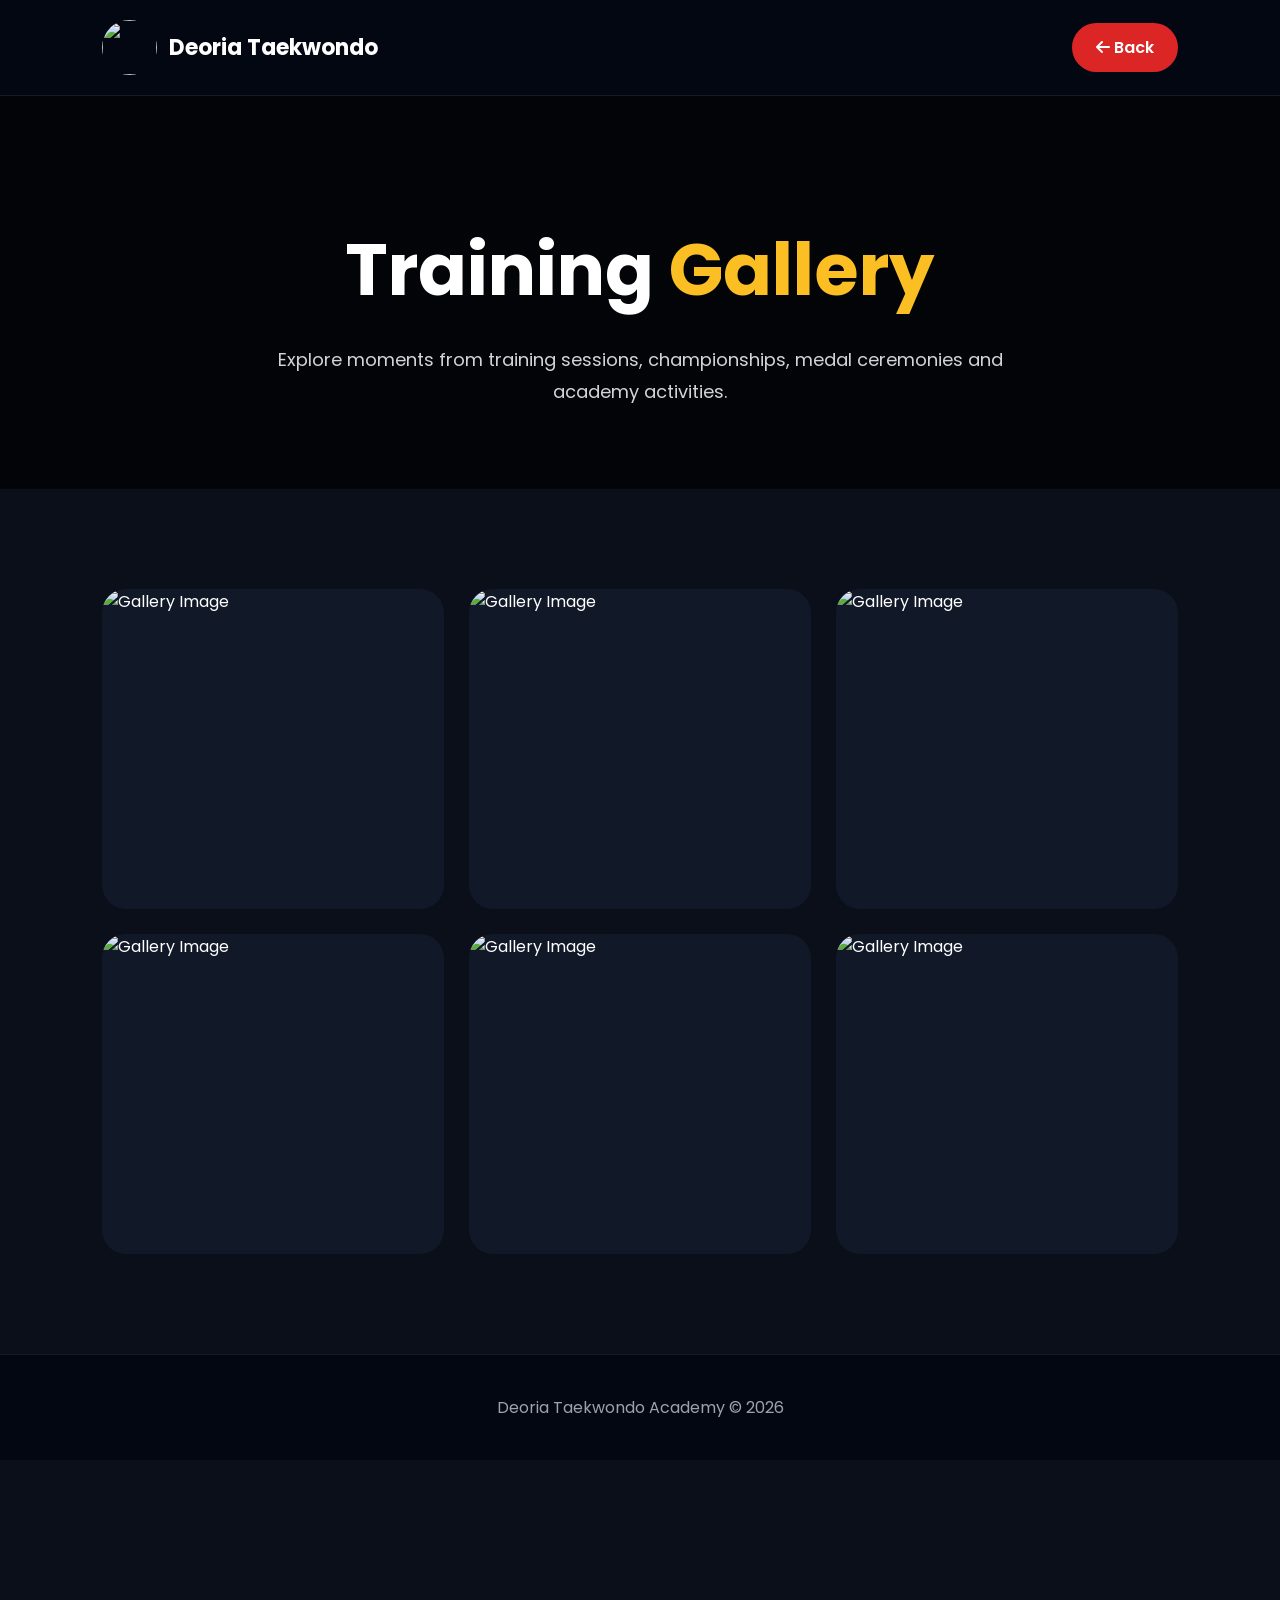
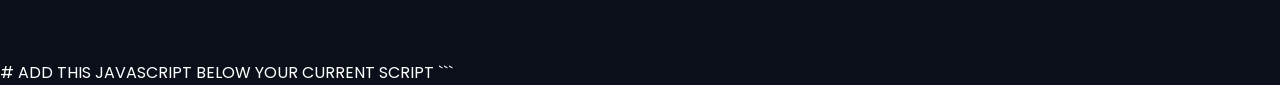
==== gallery.html @ 0854d188 "Initial secure version - removed exposed API key" ====
<!DOCTYPE html>
<html lang="en">
<head>
<meta charset="UTF-8">
<meta name="viewport" content="width=device-width, initial-scale=1.0">
<title>Gallery | Deoria Taekwondo Academy</title>

<link href="https://fonts.googleapis.com/css2?family=Poppins:wght@300;400;500;600;700;800&display=swap" rel="stylesheet">
<link rel="stylesheet" href="https://cdnjs.cloudflare.com/ajax/libs/font-awesome/6.5.1/css/all.min.css">

<style>

*{
    margin:0;
    padding:0;
    box-sizing:border-box;
}

body{
    font-family:'Poppins',sans-serif;
    background:#0b0f19;
    color:white;
    overflow-x:hidden;
}

:root{
    --primary:#111827;
    --secondary:#dc2626;
    --gold:#fbbf24;
    --dark:#030712;
}

/* =========================
   HEADER
========================= */

header{
    width:100%;
    background:#030712;
    padding:20px 8%;
    position:sticky;
    top:0;
    z-index:999;
    border-bottom:1px solid rgba(255,255,255,0.08);
}

.navbar{
    display:flex;
    justify-content:space-between;
    align-items:center;
}

.logo{
    display:flex;
    align-items:center;
    gap:12px;
}

.logo img{
    width:55px;
    height:55px;
    border-radius:50%;
    object-fit:cover;
}

.logo h2{
    font-size:22px;
}

.back-btn{
    text-decoration:none;
    color:white;
    background:var(--secondary);
    padding:12px 24px;
    border-radius:50px;
    transition:0.3s;
    font-weight:600;
}

.back-btn:hover{
    background:#ef4444;
    transform:translateY(-3px);
}

/* =========================
   HERO
========================= */

.gallery-hero{
    padding:120px 8% 80px;
    text-align:center;
    background:linear-gradient(rgba(0,0,0,0.7),rgba(0,0,0,0.7)),
    url('https://images.unsplash.com/photo-1517438322307-e67111335449?q=80&w=1600&auto=format&fit=crop');
    background-size:cover;
    background-position:center;
}

.gallery-hero h1{
    font-size:72px;
    margin-bottom:20px;
}

.gallery-hero span{
    color:var(--gold);
}

.gallery-hero p{
    max-width:800px;
    margin:auto;
    color:#d1d5db;
    line-height:1.8;
    font-size:18px;
}

/* =========================
   GALLERY GRID
========================= */

.gallery-section{
    padding:100px 8%;
}

.gallery-grid{
    display:grid;
    grid-template-columns:repeat(auto-fit,minmax(300px,1fr));
    gap:25px;
}

.gallery-card{
    position:relative;
    overflow:hidden;
    border-radius:24px;
    cursor:pointer;
    background:#111827;
}

.gallery-card img{
    width:100%;
    height:320px;
    object-fit:cover;
    transition:0.5s;
    display:block;
}

.gallery-card:hover img{
    transform:scale(1.08);
}

.gallery-overlay{
    position:absolute;
    inset:0;
    background:linear-gradient(to top, rgba(0,0,0,0.9), transparent);
    display:flex;
    align-items:flex-end;
    padding:25px;
    opacity:0;
    transition:0.4s;
}

.gallery-card:hover .gallery-overlay{
    opacity:1;
}

.gallery-overlay h3{
    font-size:22px;
}

/* =========================
   POPUP MODAL
========================= */

.popup{
    position:fixed;
    inset:0;
    background:rgba(0,0,0,0.9);
    display:none;
    justify-content:center;
    align-items:center;
    z-index:9999;
    padding:30px;
}

.popup img{
    max-width:90%;
    max-height:90vh;
    border-radius:20px;
}

.popup.active{
    display:flex;
}

.close-btn{
    position:absolute;
    top:30px;
    right:40px;
    font-size:40px;
    color:white;
    cursor:pointer;
}

/* =========================
   FOOTER
========================= */

footer{
    background:#030712;
    padding:40px 8%;
    text-align:center;
    border-top:1px solid rgba(255,255,255,0.08);
}

footer p{
    color:#9ca3af;
}

/* =========================
   MOBILE
========================= */

@media(max-width:768px){

    .gallery-hero h1{
        font-size:42px;
    }

    .gallery-hero p{
        font-size:16px;
    }

    .gallery-card img{
        height:260px;
    }

    .logo h2{
        font-size:18px;
    }

    .back-btn{
        padding:10px 18px;
        font-size:14px;
    }

}

</style>
</head>
<body>

<!-- =========================
     HEADER
========================= -->

<header>

<div class="navbar">

<div class="logo">
<img src="https://raw.githubusercontent.com/RohanTkd-ux/web-Photos/refs/heads/main/a56c0ac4-a6a0-4b51-a197-9ccc21ee9bd9.png">
<h2>Deoria Taekwondo</h2>
</div>

<a href="index.html" class="back-btn">
<i class="fas fa-arrow-left"></i> Back
</a>

</div>

</header>

<!-- =========================
     HERO
========================= -->

<section class="gallery-hero">

<h1>Training <span>Gallery</span></h1>

<p>
Explore moments from training sessions, championships,
medal ceremonies and academy activities.
</p>

</section>

<!-- =========================
     GALLERY
========================= -->

<section class="gallery-section">

<div class="gallery-grid">

<!-- IMAGE 1 -->
<div class="gallery-card">
<img src="https://res.cloudinary.com/demo/image/upload/sample.jpg" alt="Gallery Image">
<div class="gallery-overlay">
<h3>Championship Training</h3>
</div>
</div>

<!-- IMAGE 2 -->
<div class="gallery-card">
<img src="https://res.cloudinary.com/demo/image/upload/sample.jpg" alt="Gallery Image">
<div class="gallery-overlay">
<h3>Kyorugi Practice</h3>
</div>
</div>

<!-- IMAGE 3 -->
<div class="gallery-card">
<img src="https://res.cloudinary.com/demo/image/upload/sample.jpg" alt="Gallery Image">
<div class="gallery-overlay">
<h3>Academy Moments</h3>
</div>
</div>

<!-- IMAGE 4 -->
<div class="gallery-card">
<img src="https://res.cloudinary.com/demo/image/upload/sample.jpg" alt="Gallery Image">
<div class="gallery-overlay">
<h3>Medal Ceremony</h3>
</div>
</div>

<!-- IMAGE 5 -->
<div class="gallery-card">
<img src="https://res.cloudinary.com/demo/image/upload/sample.jpg" alt="Gallery Image">
<div class="gallery-overlay">
<h3>Fitness Session</h3>
</div>
</div>

<!-- IMAGE 6 -->
<div class="gallery-card">
<img src="https://res.cloudinary.com/demo/image/upload/sample.jpg" alt="Gallery Image">
<div class="gallery-overlay">
<h3>Taekwondo Camp</h3>
</div>
</div>

</div>

</section>

<!-- =========================
     POPUP
========================= -->

<div class="popup" id="popup">

<span class="close-btn" id="closeBtn">&times;</span>

<img src="" id="popupImg">

</div>

<!-- =========================
     FOOTER
========================= -->

<footer>
<p>
Deoria Taekwondo Academy © 2026
</p>
</footer>

<script>

const popup = document.getElementById('popup');
const popupImg = document.getElementById('popupImg');
const closeBtn = document.getElementById('closeBtn');

const galleryImages = document.querySelectorAll('.gallery-card img');

galleryImages.forEach((img)=>{

    img.addEventListener('click', ()=>{

        popup.classList.add('active');
        popupImg.src = img.src;

    });

});

closeBtn.addEventListener('click', ()=>{
    popup.classList.remove('active');
});

popup.addEventListener('click', (e)=>{

    if(e.target === popup){
        popup.classList.remove('active');
    }

});

</script>

</body>
</html>

<section class="gallery-section">

<div class="gallery-grid" id="galleryGrid"></div>

</section>


# ADD THIS JAVASCRIPT BELOW YOUR CURRENT SCRIPT
<script>

const cloudName = "YOUR_CLOUD_NAME";
const folderName = "Deoria-Taekwondo-Gallery";

const imageList = [
    "https://raw.githubusercontent.com/RohanTkd-ux/web-Photos/refs/heads/main/img1.jpeg",
    "https://raw.githubusercontent.com/RohanTkd-ux/web-Photos/refs/heads/main/img2.jpeg",
    "https://raw.githubusercontent.com/RohanTkd-ux/web-Photos/refs/heads/main/img3.jpeg",
    "https://raw.githubusercontent.com/RohanTkd-ux/web-Photos/refs/heads/main/img4.jpeg",
    "https://raw.githubusercontent.com/RohanTkd-ux/web-Photos/refs/heads/main/img5.jpeg",
    "https://raw.githubusercontent.com/RohanTkd-ux/web-Photos/refs/heads/main/img6.jpeg",
    "img7",
    "img8"
];

const galleryGrid = document.getElementById('galleryGrid');

imageList.forEach((imgName)=>{

    const imageUrl = `https://res.cloudinary.com/${cloudName}/image/upload/${folderName}/${imgName}.jpg`;

    const card = document.createElement('div');
    card.classList.add('gallery-card');

    card.innerHTML = `
        <img src="${imageUrl}" alt="Gallery Image">
        <div class="gallery-overlay">
            <h3>Deoria Taekwondo</h3>
        </div>
    `;

    galleryGrid.appendChild(card);

});

const popup = document.getElementById('popup');
const popupImg = document.getElementById('popupImg');
const closeBtn = document.getElementById('closeBtn');

setTimeout(()=>{

    const galleryImages = document.querySelectorAll('.gallery-card img');

    galleryImages.forEach((img)=>{

        img.addEventListener('click', ()=>{

            popup.classList.add('active');
            popupImg.src = img.src;

        });

    });

},500);

closeBtn.addEventListener('click', ()=>{
    popup.classList.remove('active');
});

popup.addEventListener('click', (e)=>{

    if(e.target === popup){
        popup.classList.remove('active');
    }

});

</script>
```
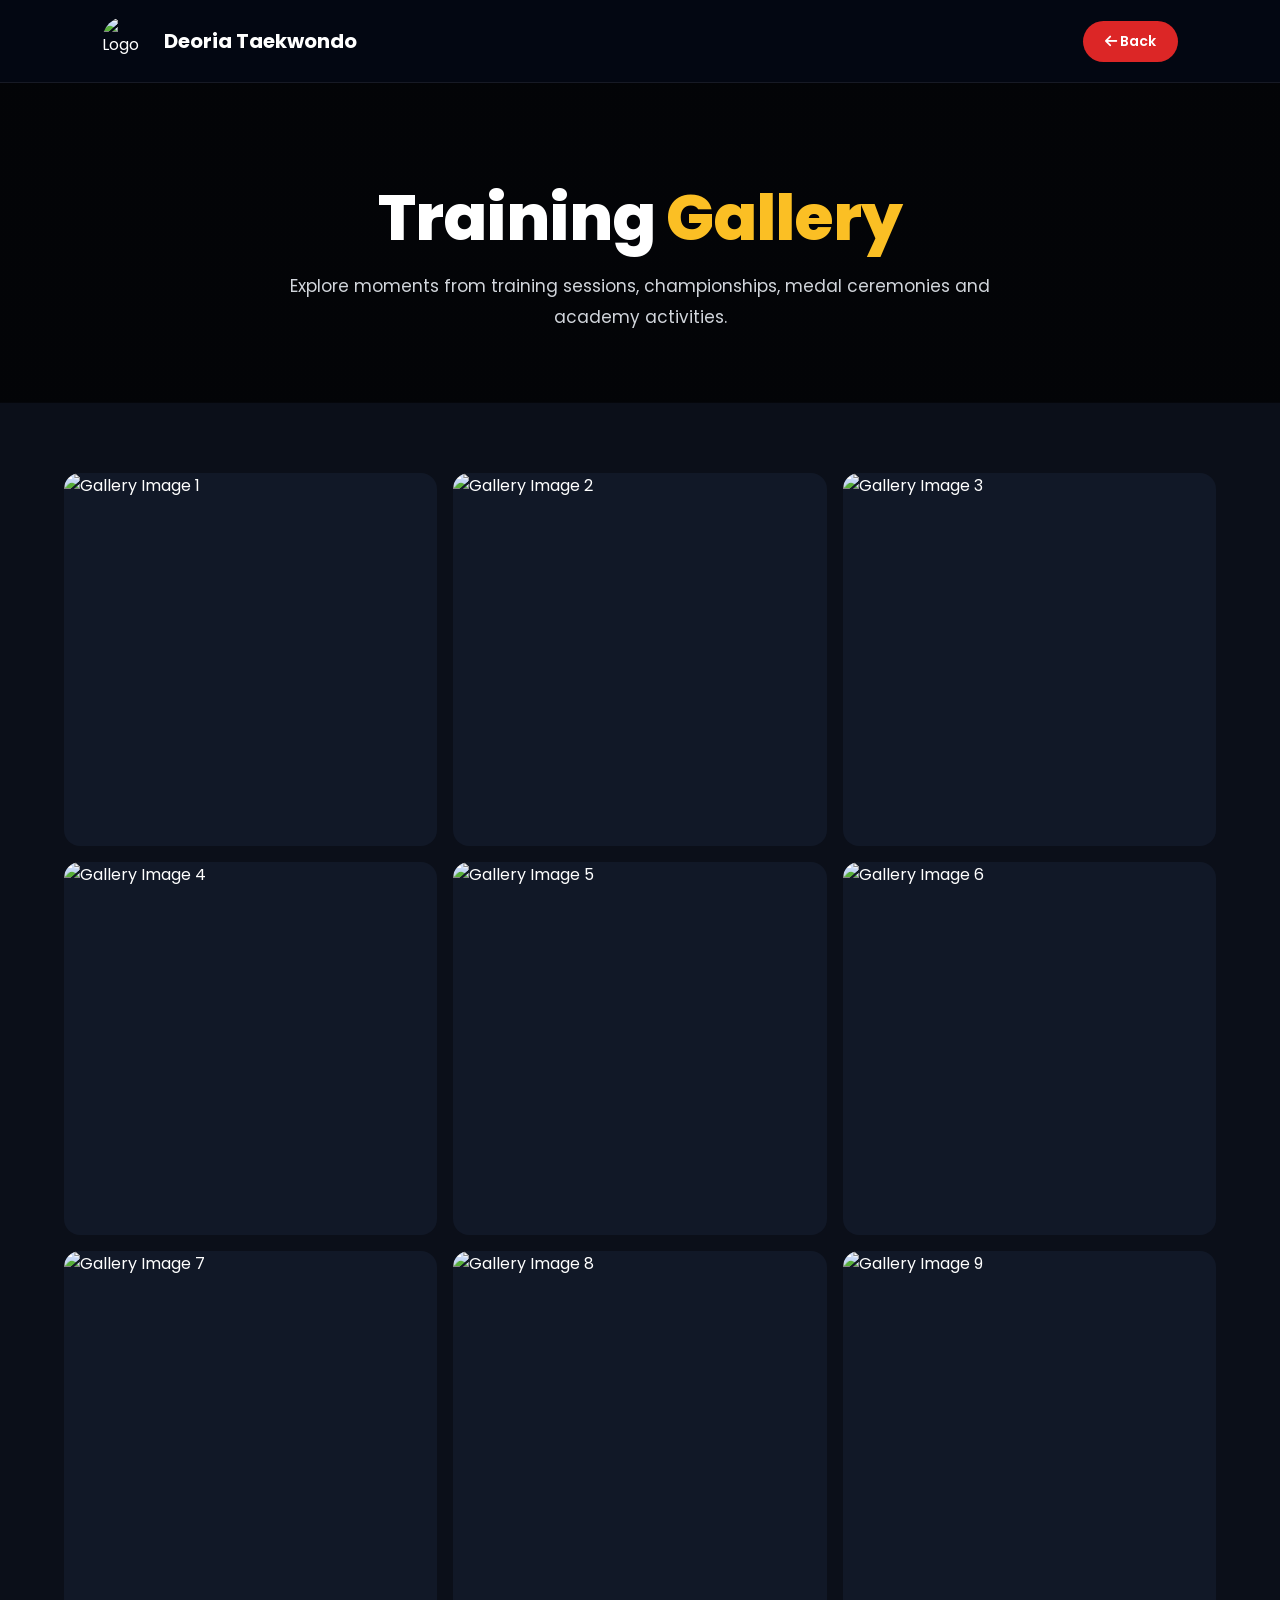
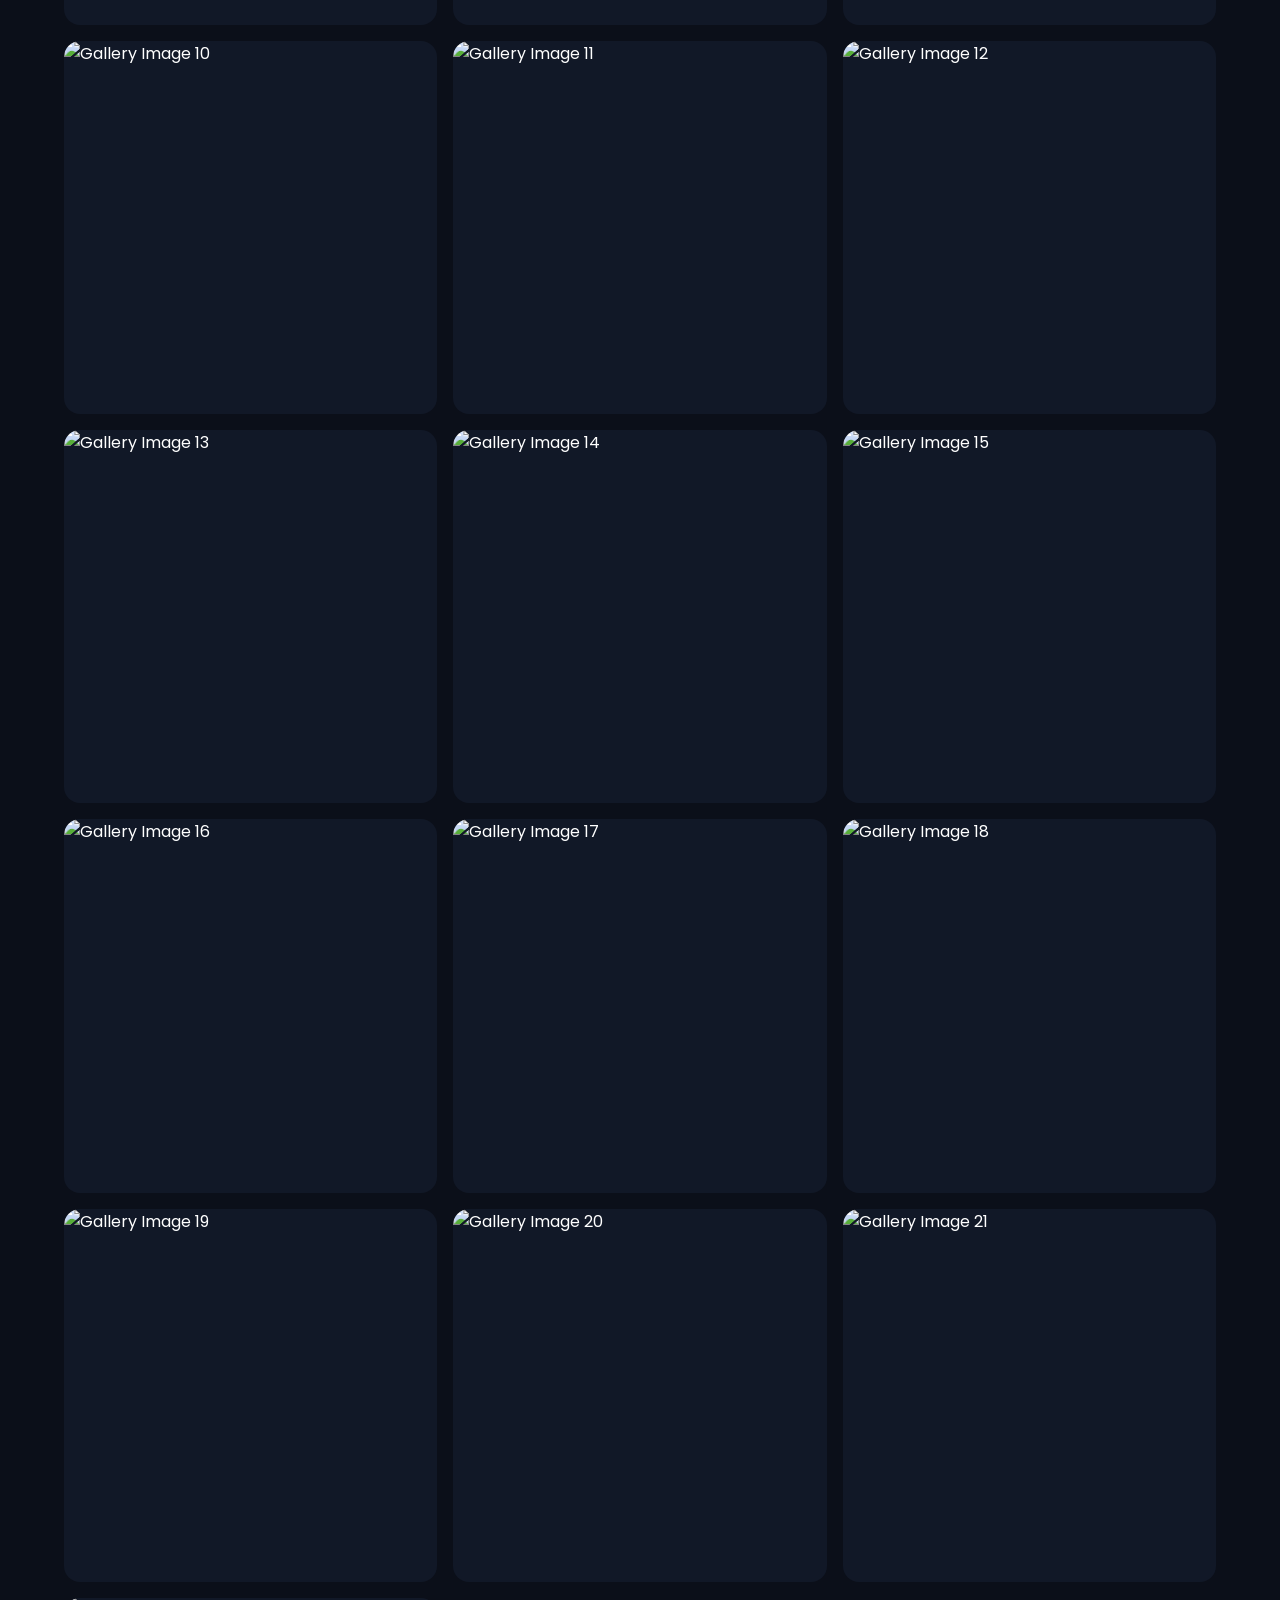
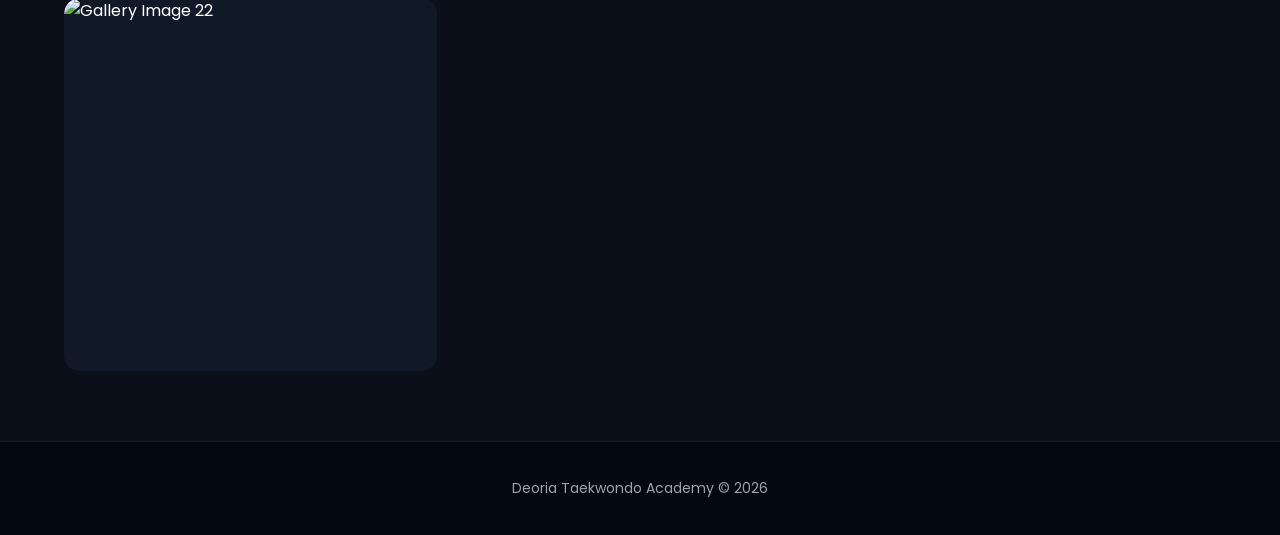
==== commit 782173d4: "Gallery correction" ====
--- a/gallery.html
+++ b/gallery.html
@@ -1,9 +1,3 @@
-
-
-
-
-
-
 <!DOCTYPE html>
 <html lang="en">
 <head>
@@ -16,235 +10,379 @@
 
 <style>
 
-*{
-    margin:0;
-    padding:0;
-    box-sizing:border-box;
-}
-
-body{
-    font-family:'Poppins',sans-serif;
-    background:#0b0f19;
-    color:white;
-    overflow-x:hidden;
-}
-
-:root{
-    --primary:#111827;
-    --secondary:#dc2626;
-    --gold:#fbbf24;
-    --dark:#030712;
-}
-
-/* =========================
+* {
+    margin: 0;
+    padding: 0;
+    box-sizing: border-box;
+}
+
+body {
+    font-family: 'Poppins', sans-serif;
+    background: #0b0f19;
+    color: white;
+    overflow-x: hidden;
+}
+
+:root {
+    --primary: #111827;
+    --secondary: #dc2626;
+    --gold: #fbbf24;
+    --dark: #030712;
+}
+
+/* =====================
    HEADER
-========================= */
-
-header{
-    width:100%;
-    background:#030712;
-    padding:20px 8%;
-    position:sticky;
-    top:0;
-    z-index:999;
-    border-bottom:1px solid rgba(255,255,255,0.08);
-}
-
-.navbar{
-    display:flex;
-    justify-content:space-between;
-    align-items:center;
-}
-
-.logo{
-    display:flex;
-    align-items:center;
-    gap:12px;
-}
-
-.logo img{
-    width:55px;
-    height:55px;
-    border-radius:50%;
-    object-fit:cover;
-}
-
-.logo h2{
-    font-size:22px;
-}
-
-.back-btn{
-    text-decoration:none;
-    color:white;
-    background:var(--secondary);
-    padding:12px 24px;
-    border-radius:50px;
-    transition:0.3s;
-    font-weight:600;
-}
-
-.back-btn:hover{
-    background:#ef4444;
-    transform:translateY(-3px);
-}
-
-/* =========================
+===================== */
+
+header {
+    width: 100%;
+    background: #030712;
+    padding: 16px 8%;
+    position: sticky;
+    top: 0;
+    z-index: 999;
+    border-bottom: 1px solid rgba(255,255,255,0.08);
+}
+
+.navbar {
+    display: flex;
+    justify-content: space-between;
+    align-items: center;
+}
+
+.logo {
+    display: flex;
+    align-items: center;
+    gap: 12px;
+}
+
+.logo img {
+    width: 50px;
+    height: 50px;
+    border-radius: 50%;
+    object-fit: cover;
+}
+
+.logo h2 {
+    font-size: 20px;
+    font-weight: 700;
+}
+
+.back-btn {
+    text-decoration: none;
+    color: white;
+    background: var(--secondary);
+    padding: 10px 22px;
+    border-radius: 50px;
+    transition: 0.3s;
+    font-weight: 600;
+    font-size: 14px;
+}
+
+.back-btn:hover {
+    background: #ef4444;
+    transform: translateY(-2px);
+}
+
+/* =====================
    HERO
-========================= */
-
-.gallery-hero{
-    padding:120px 8% 80px;
-    text-align:center;
-    background:linear-gradient(rgba(0,0,0,0.7),rgba(0,0,0,0.7)),
-    url('https://images.unsplash.com/photo-1517438322307-e67111335449?q=80&w=1600&auto=format&fit=crop');
-    background-size:cover;
-    background-position:center;
-}
-
-.gallery-hero h1{
-    font-size:72px;
-    margin-bottom:20px;
-}
-
-.gallery-hero span{
-    color:var(--gold);
-}
-
-.gallery-hero p{
-    max-width:800px;
-    margin:auto;
-    color:#d1d5db;
-    line-height:1.8;
-    font-size:18px;
-}
-
-/* =========================
+===================== */
+
+.gallery-hero {
+    padding: 100px 8% 70px;
+    text-align: center;
+    background: linear-gradient(rgba(0,0,0,0.72), rgba(0,0,0,0.72)),
+        url('https://images.unsplash.com/photo-1517438322307-e67111335449?q=80&w=1600&auto=format&fit=crop');
+    background-size: cover;
+    background-position: center;
+}
+
+.gallery-hero h1 {
+    font-size: 64px;
+    font-weight: 800;
+    line-height: 1.1;
+    margin-bottom: 18px;
+    letter-spacing: -1px;
+}
+
+.gallery-hero span {
+    color: var(--gold);
+}
+
+.gallery-hero p {
+    max-width: 700px;
+    margin: 0 auto;
+    color: #d1d5db;
+    line-height: 1.8;
+    font-size: 17px;
+}
+
+/* =====================
    GALLERY GRID
-========================= */
-
-.gallery-section{
-    padding:100px 8%;
-}
-
-.gallery-grid{
-    display:grid;
-    grid-template-columns:repeat(auto-fit,minmax(300px,1fr));
-    gap:25px;
-}
-
-.gallery-card{
-    position:relative;
-    overflow:hidden;
-    border-radius:24px;
-    cursor:pointer;
-    background:#111827;
-}
-
-.gallery-card img{
-    width:100%;
-    height:320px;
-    object-fit:cover;
-    transition:0.5s;
-    display:block;
-}
-
-.gallery-card:hover img{
-    transform:scale(1.08);
-}
-
-.gallery-overlay{
-    position:absolute;
-    inset:0;
-    background:linear-gradient(to top, rgba(0,0,0,0.9), transparent);
-    display:flex;
-    align-items:flex-end;
-    padding:25px;
-    opacity:0;
-    transition:0.4s;
-}
-
-.gallery-card:hover .gallery-overlay{
-    opacity:1;
-}
-
-.gallery-overlay h3{
-    font-size:22px;
-}
-
-/* =========================
-   POPUP MODAL
-========================= */
-
-.popup{
-    position:fixed;
-    inset:0;
-    background:rgba(0,0,0,0.9);
-    display:none;
-    justify-content:center;
-    align-items:center;
-    z-index:9999;
-    padding:30px;
-}
-
-.popup img{
-    max-width:90%;
-    max-height:90vh;
-    border-radius:20px;
-}
-
-.popup.active{
-    display:flex;
-}
-
-.close-btn{
-    position:absolute;
-    top:30px;
-    right:40px;
-    font-size:40px;
-    color:white;
-    cursor:pointer;
-}
-
-/* =========================
+===================== */
+
+.gallery-section {
+    padding: 70px 5%;
+}
+
+.gallery-grid {
+    display: grid;
+    grid-template-columns: repeat(3, 1fr);
+    gap: 16px;
+}
+
+.gallery-card {
+    position: relative;
+    overflow: hidden;
+    border-radius: 16px;
+    cursor: pointer;
+    background: #111827;
+    aspect-ratio: 1 / 1;
+}
+
+.gallery-card img {
+    width: 100%;
+    height: 100%;
+    object-fit: cover;
+    display: block;
+    transition: transform 0.45s ease;
+}
+
+.gallery-card:hover img {
+    transform: scale(1.07);
+}
+
+.gallery-overlay {
+    position: absolute;
+    inset: 0;
+    background: linear-gradient(to top, rgba(0,0,0,0.85) 0%, transparent 55%);
+    display: flex;
+    align-items: flex-end;
+    padding: 18px;
+    opacity: 0;
+    transition: opacity 0.35s ease;
+}
+
+.gallery-card:hover .gallery-overlay {
+    opacity: 1;
+}
+
+.gallery-overlay h3 {
+    font-size: 15px;
+    font-weight: 600;
+    color: #fff;
+}
+
+/* =====================
+   LIGHTBOX (POPUP)
+===================== */
+
+.popup {
+    position: fixed;
+    inset: 0;
+    background: rgba(0, 0, 0, 0.96);
+    display: none;
+    justify-content: center;
+    align-items: center;
+    z-index: 9999;
+    padding: 16px;
+    /* Prevent body scroll when open */
+    touch-action: none;
+}
+
+.popup.active {
+    display: flex;
+}
+
+.popup-inner {
+    position: relative;
+    max-width: 100%;
+    max-height: 100%;
+    display: flex;
+    justify-content: center;
+    align-items: center;
+}
+
+.popup img {
+    max-width: 100%;
+    max-height: 90vh;
+    width: auto;
+    height: auto;
+    border-radius: 14px;
+    object-fit: contain;
+    display: block;
+    /* Prevent long-press save on mobile */
+    -webkit-user-select: none;
+    user-select: none;
+    pointer-events: none;
+}
+
+.close-btn {
+    position: fixed;
+    top: 18px;
+    right: 22px;
+    font-size: 38px;
+    color: rgba(255,255,255,0.85);
+    cursor: pointer;
+    z-index: 10000;
+    line-height: 1;
+    transition: color 0.2s;
+    /* Larger tap target on mobile */
+    padding: 8px;
+}
+
+.close-btn:hover {
+    color: #fff;
+}
+
+/* Prev / Next arrows */
+.nav-btn {
+    position: fixed;
+    top: 50%;
+    transform: translateY(-50%);
+    background: rgba(255,255,255,0.12);
+    border: none;
+    color: white;
+    font-size: 24px;
+    width: 48px;
+    height: 48px;
+    border-radius: 50%;
+    cursor: pointer;
+    display: flex;
+    align-items: center;
+    justify-content: center;
+    transition: background 0.2s;
+    z-index: 10000;
+    /* Larger tap zone */
+    touch-action: manipulation;
+}
+
+.nav-btn:hover {
+    background: rgba(255,255,255,0.25);
+}
+
+.nav-btn.prev { left: 14px; }
+.nav-btn.next { right: 14px; }
+
+/* Image counter */
+.img-counter {
+    position: fixed;
+    bottom: 20px;
+    left: 50%;
+    transform: translateX(-50%);
+    background: rgba(0,0,0,0.6);
+    color: #d1d5db;
+    font-size: 13px;
+    padding: 6px 16px;
+    border-radius: 50px;
+    z-index: 10000;
+    font-family: 'Poppins', sans-serif;
+}
+
+/* =====================
    FOOTER
-========================= */
-
-footer{
-    background:#030712;
-    padding:40px 8%;
-    text-align:center;
-    border-top:1px solid rgba(255,255,255,0.08);
-}
-
-footer p{
-    color:#9ca3af;
-}
-
-/* =========================
-   MOBILE
-========================= */
-
-@media(max-width:768px){
-
-    .gallery-hero h1{
-        font-size:42px;
-    }
-
-    .gallery-hero p{
-        font-size:16px;
-    }
-
-    .gallery-card img{
-        height:260px;
-    }
-
-    .logo h2{
-        font-size:18px;
-    }
-
-    .back-btn{
-        padding:10px 18px;
-        font-size:14px;
+===================== */
+
+footer {
+    background: #030712;
+    padding: 36px 8%;
+    text-align: center;
+    border-top: 1px solid rgba(255,255,255,0.08);
+}
+
+footer p {
+    color: #9ca3af;
+    font-size: 14px;
+}
+
+/* =====================
+   RESPONSIVE — TABLET
+===================== */
+
+@media (max-width: 900px) {
+    .gallery-grid {
+        grid-template-columns: repeat(2, 1fr);
+        gap: 12px;
+    }
+
+    .gallery-hero h1 {
+        font-size: 46px;
+    }
+}
+
+/* =====================
+   RESPONSIVE — MOBILE
+===================== */
+
+@media (max-width: 600px) {
+
+    header {
+        padding: 14px 5%;
+    }
+
+    .logo img {
+        width: 42px;
+        height: 42px;
+    }
+
+    .logo h2 {
+        font-size: 16px;
+    }
+
+    .back-btn {
+        padding: 9px 16px;
+        font-size: 13px;
+    }
+
+    .gallery-hero {
+        padding: 70px 5% 50px;
+    }
+
+    .gallery-hero h1 {
+        font-size: 34px;
+        letter-spacing: -0.5px;
+    }
+
+    .gallery-hero p {
+        font-size: 14px;
+    }
+
+    .gallery-section {
+        padding: 40px 4%;
+    }
+
+    .gallery-grid {
+        grid-template-columns: repeat(2, 1fr);
+        gap: 10px;
+    }
+
+    .gallery-card {
+        border-radius: 12px;
+    }
+
+    /* Always show overlay label on mobile */
+    .gallery-overlay {
+        opacity: 1;
+        background: linear-gradient(to top, rgba(0,0,0,0.6) 0%, transparent 50%);
+    }
+
+    .gallery-overlay h3 {
+        font-size: 12px;
+    }
+
+    .nav-btn {
+        width: 40px;
+        height: 40px;
+        font-size: 18px;
+    }
+
+    .nav-btn.prev { left: 8px; }
+    .nav-btn.next { right: 8px; }
+
+    .close-btn {
+        top: 12px;
+        right: 14px;
+        font-size: 32px;
     }
 
 }
@@ -253,237 +391,175 @@
 </head>
 <body>
 
-<!-- =========================
-     HEADER
-========================= -->
-
+<!-- HEADER -->
 <header>
-
-<div class="navbar">
-
-<div class="logo">
-<img src="https://raw.githubusercontent.com/RohanTkd-ux/web-Photos/refs/heads/main/a56c0ac4-a6a0-4b51-a197-9ccc21ee9bd9.png">
-<h2>Deoria Taekwondo</h2>
+    <div class="navbar">
+        <div class="logo">
+            <img src="https://raw.githubusercontent.com/RohanTkd-ux/web-Photos/refs/heads/main/a56c0ac4-a6a0-4b51-a197-9ccc21ee9bd9.png" alt="Logo">
+            <h2>Deoria Taekwondo</h2>
+        </div>
+        <a href="index.html" class="back-btn">
+            <i class="fas fa-arrow-left"></i> Back
+        </a>
+    </div>
+</header>
+
+<!-- HERO -->
+<section class="gallery-hero">
+    <h1>Training <span>Gallery</span></h1>
+    <p>Explore moments from training sessions, championships, medal ceremonies and academy activities.</p>
+</section>
+
+<!-- GALLERY -->
+<section class="gallery-section">
+    <div class="gallery-grid" id="galleryGrid"></div>
+</section>
+
+<!-- LIGHTBOX -->
+<div class="popup" id="popup">
+    <span class="close-btn" id="closeBtn">&times;</span>
+    <button class="nav-btn prev" id="prevBtn"><i class="fas fa-chevron-left"></i></button>
+    <div class="popup-inner">
+        <img src="" id="popupImg" alt="Gallery Image">
+    </div>
+    <button class="nav-btn next" id="nextBtn"><i class="fas fa-chevron-right"></i></button>
+    <div class="img-counter" id="imgCounter">1 / 22</div>
 </div>
 
-<a href="index.html" class="back-btn">
-<i class="fas fa-arrow-left"></i> Back
-</a>
-
-</div>
-
-</header>
-
-<!-- =========================
-     HERO
-========================= -->
-
-<section class="gallery-hero">
-
-<h1>Training <span>Gallery</span></h1>
-
-<p>
-Explore moments from training sessions, championships,
-medal ceremonies and academy activities.
-</p>
-
-</section>
-
-<!-- =========================
-     GALLERY
-========================= -->
-
-<section class="gallery-section">
-
-<div class="gallery-grid">
-
-<!-- IMAGE 1 -->
-<div class="gallery-card">
-<img src="https://res.cloudinary.com/demo/image/upload/sample.jpg" alt="Gallery Image">
-<div class="gallery-overlay">
-<h3>Championship Training</h3>
-</div>
-</div>
-
-<!-- IMAGE 2 -->
-<div class="gallery-card">
-<img src="https://res.cloudinary.com/demo/image/upload/sample.jpg" alt="Gallery Image">
-<div class="gallery-overlay">
-<h3>Kyorugi Practice</h3>
-</div>
-</div>
-
-<!-- IMAGE 3 -->
-<div class="gallery-card">
-<img src="https://res.cloudinary.com/demo/image/upload/sample.jpg" alt="Gallery Image">
-<div class="gallery-overlay">
-<h3>Academy Moments</h3>
-</div>
-</div>
-
-<!-- IMAGE 4 -->
-<div class="gallery-card">
-<img src="https://res.cloudinary.com/demo/image/upload/sample.jpg" alt="Gallery Image">
-<div class="gallery-overlay">
-<h3>Medal Ceremony</h3>
-</div>
-</div>
-
-<!-- IMAGE 5 -->
-<div class="gallery-card">
-<img src="https://res.cloudinary.com/demo/image/upload/sample.jpg" alt="Gallery Image">
-<div class="gallery-overlay">
-<h3>Fitness Session</h3>
-</div>
-</div>
-
-<!-- IMAGE 6 -->
-<div class="gallery-card">
-<img src="https://res.cloudinary.com/demo/image/upload/sample.jpg" alt="Gallery Image">
-<div class="gallery-overlay">
-<h3>Taekwondo Camp</h3>
-</div>
-</div>
-
-</div>
-
-</section>
-
-<!-- =========================
-     POPUP
-========================= -->
-
-<div class="popup" id="popup">
-
-<span class="close-btn" id="closeBtn">&times;</span>
-
-<img src="" id="popupImg">
-
-</div>
-
-<!-- =========================
-     FOOTER
-========================= -->
-
+<!-- FOOTER -->
 <footer>
-<p>
-Deoria Taekwondo Academy © 2026
-</p>
+    <p>Deoria Taekwondo Academy © 2026</p>
 </footer>
 
 <script>
 
-const popup = document.getElementById('popup');
-const popupImg = document.getElementById('popupImg');
-const closeBtn = document.getElementById('closeBtn');
-
-const galleryImages = document.querySelectorAll('.gallery-card img');
-
-galleryImages.forEach((img)=>{
-
-    img.addEventListener('click', ()=>{
-
-        popup.classList.add('active');
-        popupImg.src = img.src;
-
-    });
-
-});
-
-closeBtn.addEventListener('click', ()=>{
-    popup.classList.remove('active');
-});
-
-popup.addEventListener('click', (e)=>{
-
-    if(e.target === popup){
-        popup.classList.remove('active');
-    }
-
-});
-
-</script>
-
-</body>
-</html>
-
-<section class="gallery-section">
-
-<div class="gallery-grid" id="galleryGrid"></div>
-
-</section>
-
-
-# ADD THIS JAVASCRIPT BELOW YOUR CURRENT SCRIPT
-<script>
-
-const cloudName = "YOUR_CLOUD_NAME";
-const folderName = "Deoria-Taekwondo-Gallery";
-
+/* =====================
+   IMAGE LIST — 22 photos
+===================== */
 const imageList = [
-    "https://raw.githubusercontent.com/RohanTkd-ux/web-Photos/refs/heads/main/img1.jpeg",
-    "https://raw.githubusercontent.com/RohanTkd-ux/web-Photos/refs/heads/main/img2.jpeg",
-    "https://raw.githubusercontent.com/RohanTkd-ux/web-Photos/refs/heads/main/img3.jpeg",
-    "https://raw.githubusercontent.com/RohanTkd-ux/web-Photos/refs/heads/main/img4.jpeg",
-    "https://raw.githubusercontent.com/RohanTkd-ux/web-Photos/refs/heads/main/img5.jpeg",
-    "https://raw.githubusercontent.com/RohanTkd-ux/web-Photos/refs/heads/main/img6.jpeg",
-    "img7",
-    "img8"
+    "https://res.cloudinary.com/dl4pvlmzt/image/upload/v1782461410/015_nt9izn.jpg",
+    "https://res.cloudinary.com/dl4pvlmzt/image/upload/v1782461358/011_sknfhp.jpg",
+    "https://res.cloudinary.com/dl4pvlmzt/image/upload/v1782461319/010_ubs2lf.jpg",
+    "https://res.cloudinary.com/dl4pvlmzt/image/upload/v1782461281/09_qutknt.jpg",
+    "https://res.cloudinary.com/dl4pvlmzt/image/upload/v1782461241/08_lcvyvl.jpg",
+    "https://res.cloudinary.com/dl4pvlmzt/image/upload/v1782461204/07_i7d7ei.jpg",
+    "https://res.cloudinary.com/dl4pvlmzt/image/upload/v1782461168/06_hgcxyn.jpg",
+    "https://res.cloudinary.com/dl4pvlmzt/image/upload/v1782461130/05_awoz0c.jpg",
+    "https://res.cloudinary.com/dl4pvlmzt/image/upload/v1782461091/04_vwyuut.jpg",
+    "https://res.cloudinary.com/dl4pvlmzt/image/upload/v1782461047/03_h4xn8c.jpg",
+    "https://res.cloudinary.com/dl4pvlmzt/image/upload/v1782461004/02_ulhqb1.jpg",
+    "https://res.cloudinary.com/dl4pvlmzt/image/upload/v1782460966/01_sbfzjf.jpg",
+    "https://res.cloudinary.com/dl4pvlmzt/image/upload/v1782460741/dm2_wkrogo.jpg",
+    "https://res.cloudinary.com/dl4pvlmzt/image/upload/v1782460705/dm_i5luso.jpg",
+    "https://res.cloudinary.com/dl4pvlmzt/image/upload/v1782459605/prize2_oavxgv.jpg",
+    "https://res.cloudinary.com/dl4pvlmzt/image/upload/v1782459559/prize1_zdhtdp.jpg",
+    "https://res.cloudinary.com/dl4pvlmzt/image/upload/v1782459516/hall2_vr5kls.jpg",
+    "https://res.cloudinary.com/dl4pvlmzt/image/upload/v1782459436/hall1_afrgh6.jpg",
+    "https://res.cloudinary.com/dl4pvlmzt/image/upload/v1782457411/18_vqgyru.jpg",
+    "https://res.cloudinary.com/dl4pvlmzt/image/upload/v1782457548/WhatsApp_Image_2026-06-15_at_7.01.04_ikewn8.jpg",
+    "https://res.cloudinary.com/dl4pvlmzt/image/upload/v1782458056/abhishek_sedzrp.jpg",
+    "https://res.cloudinary.com/dl4pvlmzt/image/upload/v1782457855/WhatsApp_Image_2026-06-26_at_12.38.58_PM_hmxxew.jpg"
 ];
 
+/* =====================
+   BUILD GRID
+===================== */
 const galleryGrid = document.getElementById('galleryGrid');
 
-imageList.forEach((imgName)=>{
-
-    const imageUrl = `https://res.cloudinary.com/${cloudName}/image/upload/${folderName}/${imgName}.jpg`;
-
+imageList.forEach((url, index) => {
     const card = document.createElement('div');
     card.classList.add('gallery-card');
+    card.dataset.index = index;
 
     card.innerHTML = `
-        <img src="${imageUrl}" alt="Gallery Image">
+        <img src="${url}" alt="Gallery Image ${index + 1}" loading="lazy">
         <div class="gallery-overlay">
             <h3>Deoria Taekwondo</h3>
         </div>
     `;
 
     galleryGrid.appendChild(card);
-
 });
 
-const popup = document.getElementById('popup');
-const popupImg = document.getElementById('popupImg');
-const closeBtn = document.getElementById('closeBtn');
-
-setTimeout(()=>{
-
-    const galleryImages = document.querySelectorAll('.gallery-card img');
-
-    galleryImages.forEach((img)=>{
-
-        img.addEventListener('click', ()=>{
-
-            popup.classList.add('active');
-            popupImg.src = img.src;
-
-        });
-
-    });
-
-},500);
-
-closeBtn.addEventListener('click', ()=>{
+/* =====================
+   LIGHTBOX LOGIC
+===================== */
+const popup     = document.getElementById('popup');
+const popupImg  = document.getElementById('popupImg');
+const closeBtn  = document.getElementById('closeBtn');
+const prevBtn   = document.getElementById('prevBtn');
+const nextBtn   = document.getElementById('nextBtn');
+const counter   = document.getElementById('imgCounter');
+
+let currentIndex = 0;
+
+function openPopup(index) {
+    currentIndex = index;
+    popupImg.src = imageList[currentIndex];
+    counter.textContent = `${currentIndex + 1} / ${imageList.length}`;
+    popup.classList.add('active');
+    document.body.style.overflow = 'hidden';
+}
+
+function closePopup() {
     popup.classList.remove('active');
+    document.body.style.overflow = '';
+}
+
+function showNext() {
+    currentIndex = (currentIndex + 1) % imageList.length;
+    popupImg.src = imageList[currentIndex];
+    counter.textContent = `${currentIndex + 1} / ${imageList.length}`;
+}
+
+function showPrev() {
+    currentIndex = (currentIndex - 1 + imageList.length) % imageList.length;
+    popupImg.src = imageList[currentIndex];
+    counter.textContent = `${currentIndex + 1} / ${imageList.length}`;
+}
+
+/* Card click — open lightbox */
+galleryGrid.addEventListener('click', (e) => {
+    const card = e.target.closest('.gallery-card');
+    if (card) openPopup(parseInt(card.dataset.index));
 });
 
-popup.addEventListener('click', (e)=>{
-
-    if(e.target === popup){
-        popup.classList.remove('active');
-    }
-
+closeBtn.addEventListener('click', closePopup);
+nextBtn.addEventListener('click', showNext);
+prevBtn.addEventListener('click', showPrev);
+
+/* Click backdrop to close */
+popup.addEventListener('click', (e) => {
+    if (e.target === popup) closePopup();
 });
 
+/* Keyboard navigation */
+document.addEventListener('keydown', (e) => {
+    if (!popup.classList.contains('active')) return;
+    if (e.key === 'ArrowRight') showNext();
+    if (e.key === 'ArrowLeft')  showPrev();
+    if (e.key === 'Escape')     closePopup();
+});
+
+/* =====================
+   SWIPE SUPPORT (mobile)
+===================== */
+let touchStartX = 0;
+let touchEndX   = 0;
+
+popup.addEventListener('touchstart', (e) => {
+    touchStartX = e.changedTouches[0].screenX;
+}, { passive: true });
+
+popup.addEventListener('touchend', (e) => {
+    touchEndX = e.changedTouches[0].screenX;
+    const diff = touchStartX - touchEndX;
+    if (Math.abs(diff) > 50) {
+        if (diff > 0) showNext();
+        else showPrev();
+    }
+}, { passive: true });
+
 </script>
-```
-
+</body>
+</html>
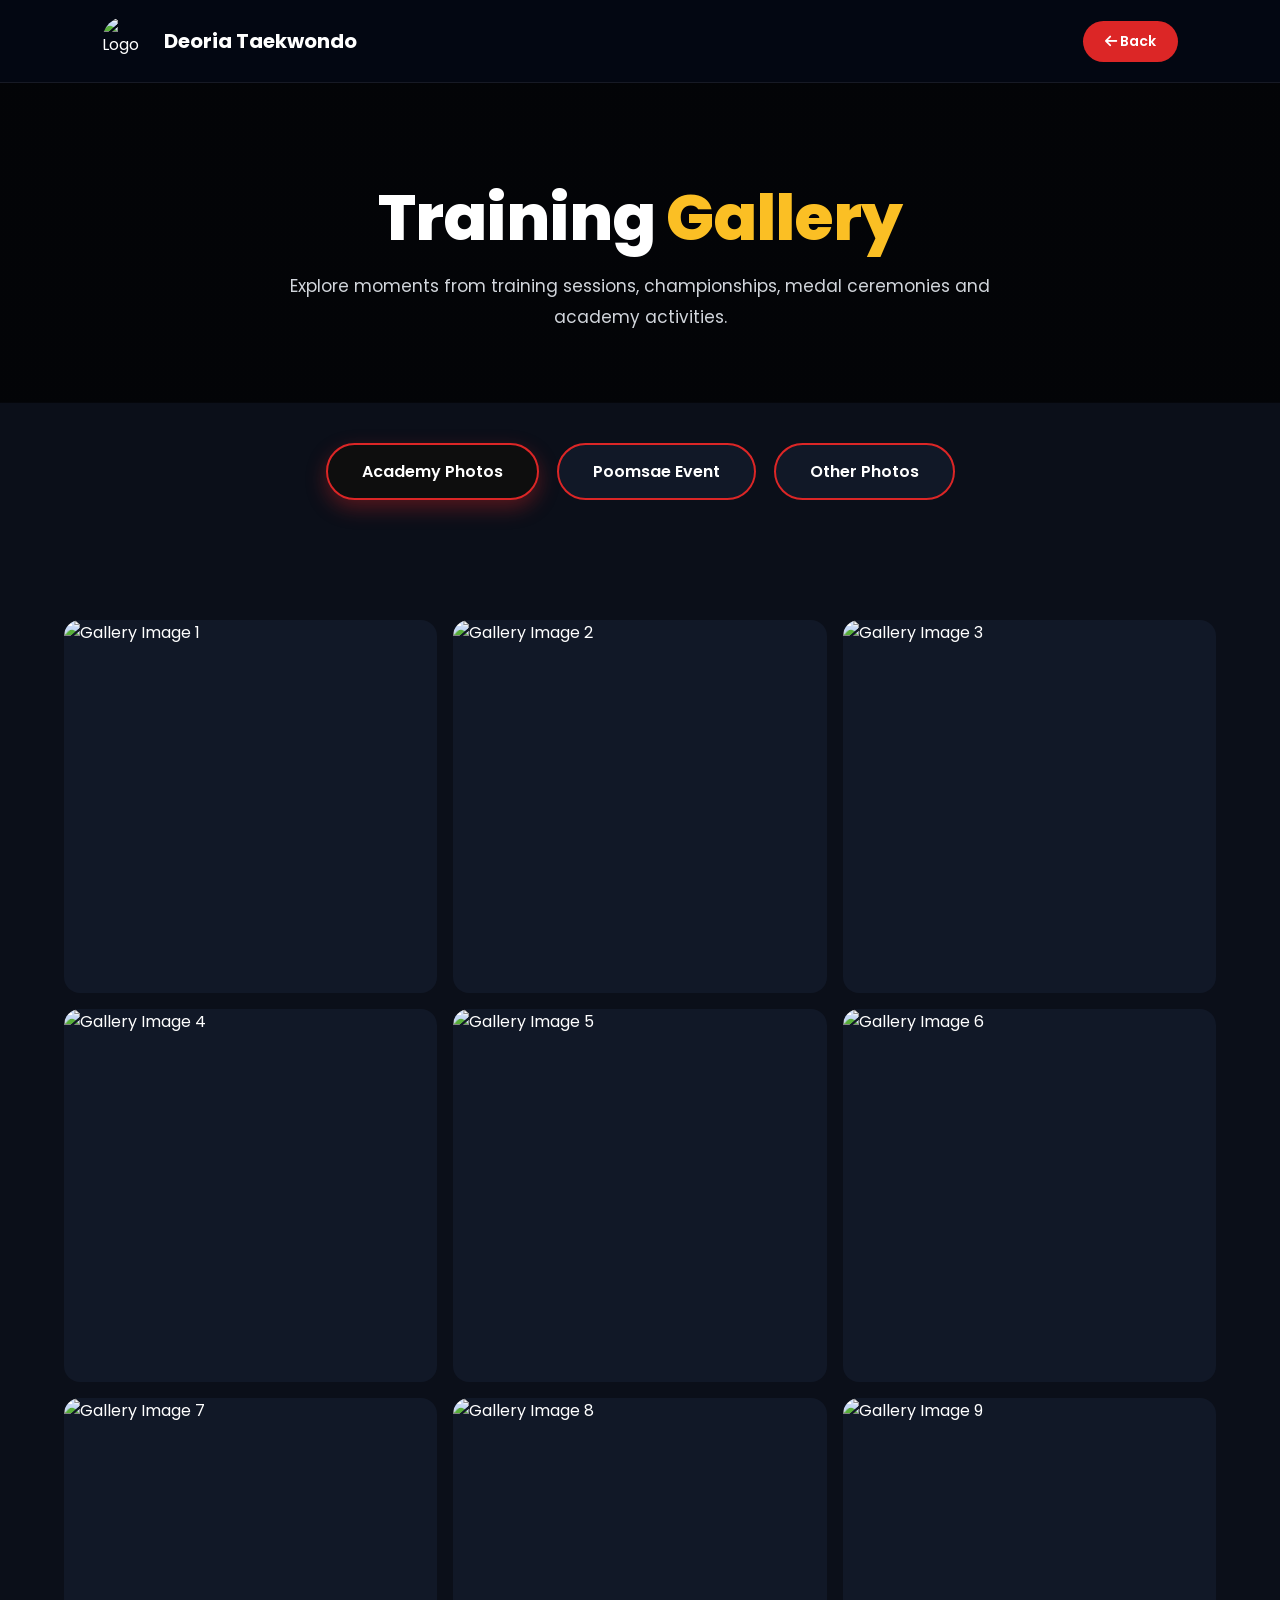
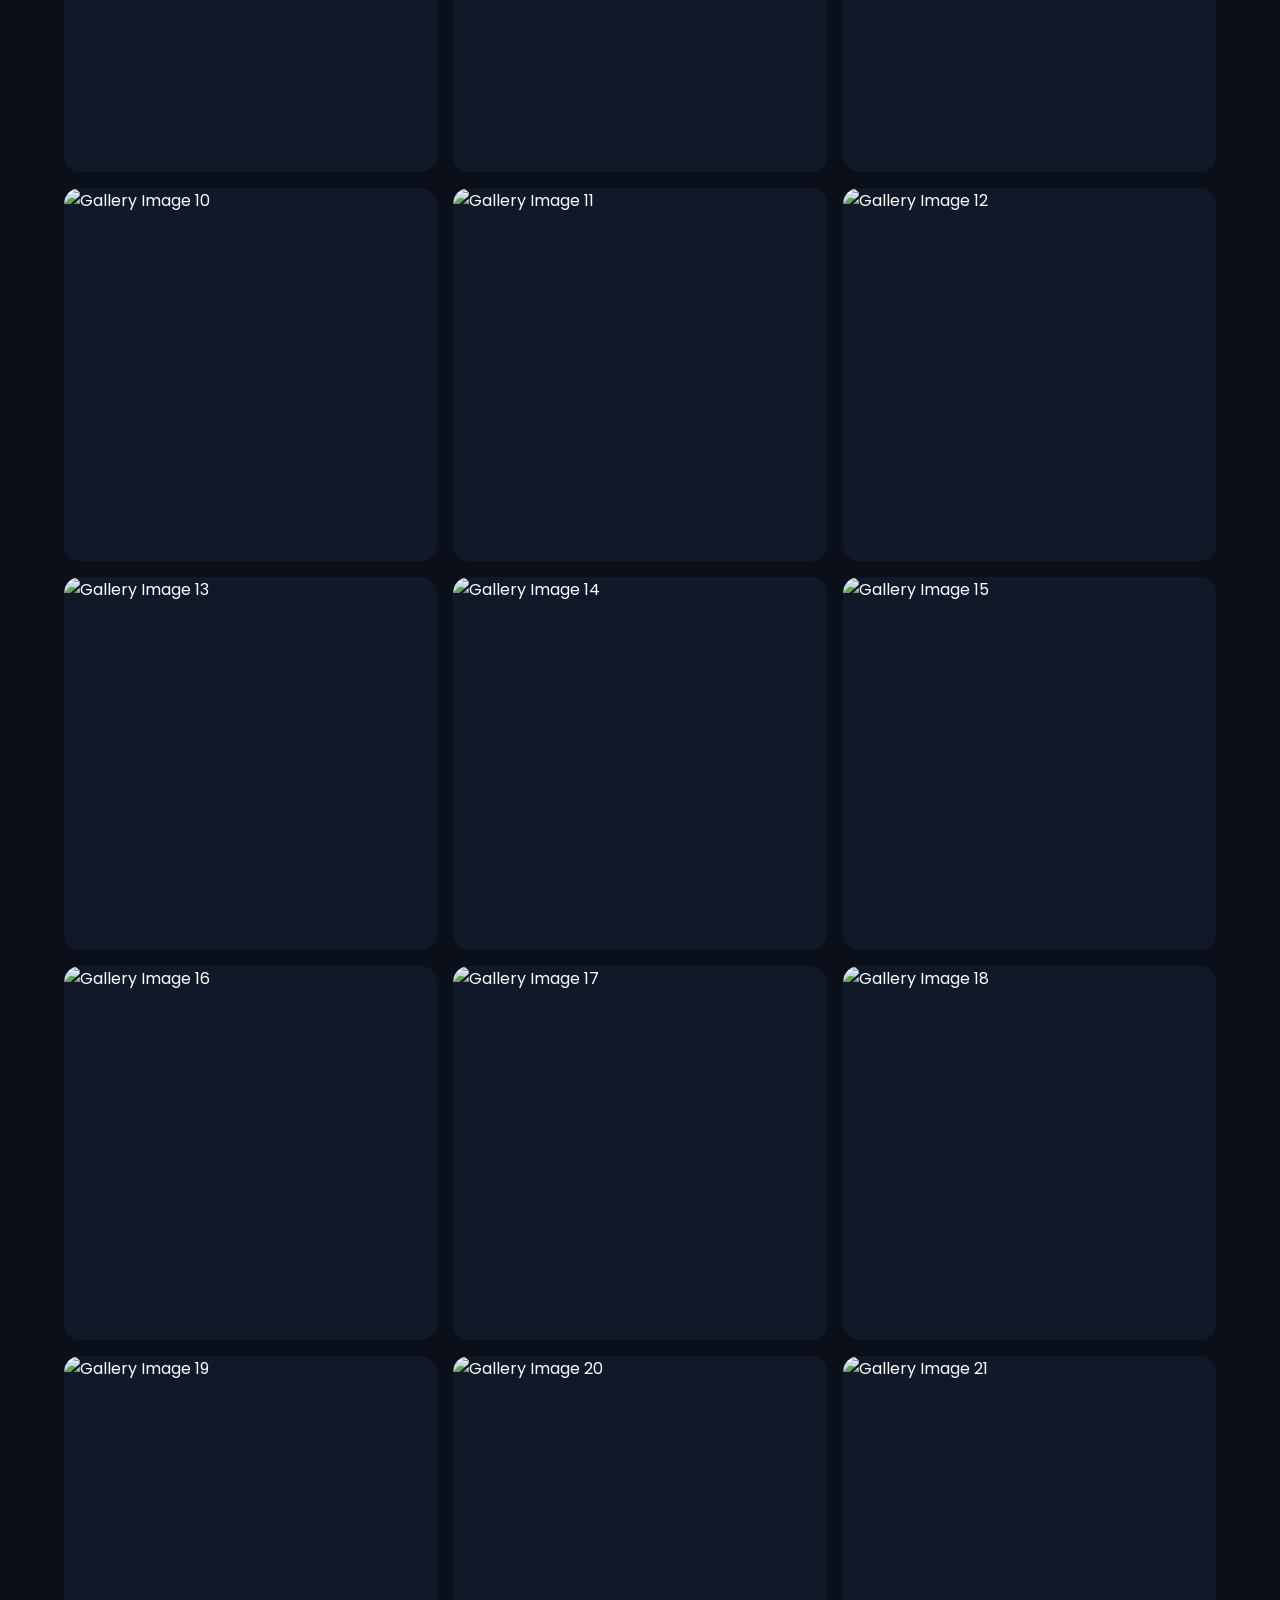
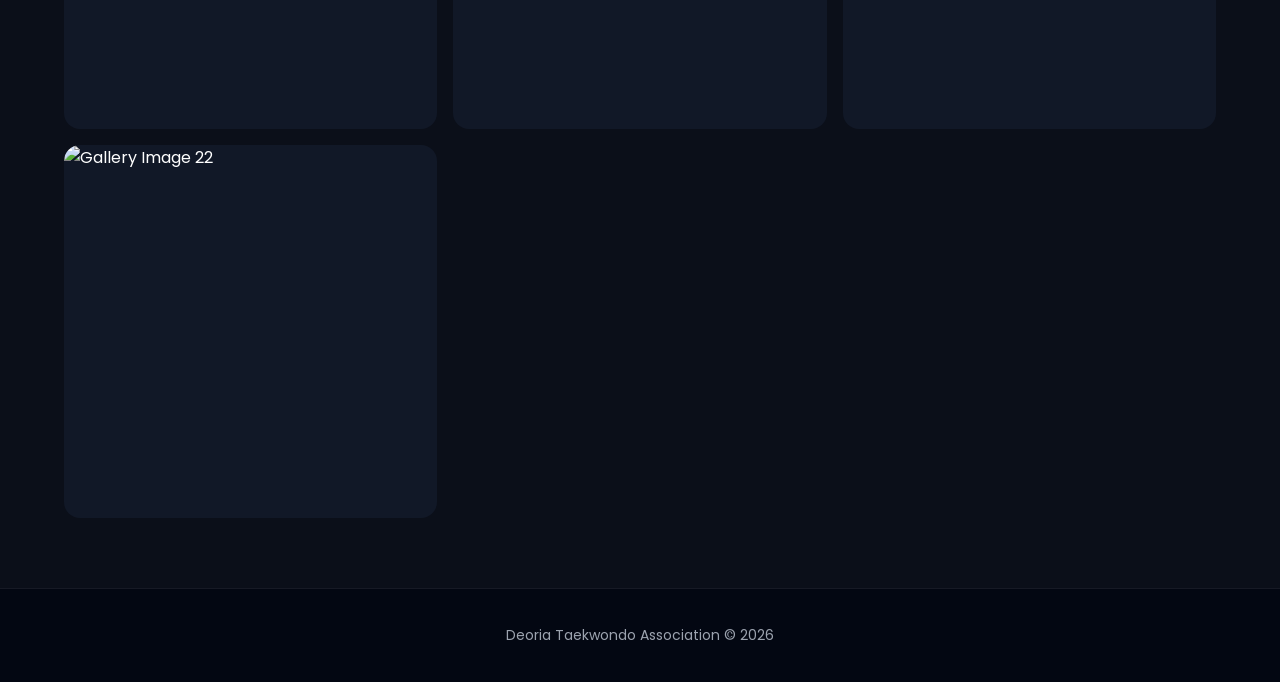
==== commit 187cbda4: "after cursor" ====
--- a/gallery.html
+++ b/gallery.html
@@ -3,7 +3,9 @@
 <head>
 <meta charset="UTF-8">
 <meta name="viewport" content="width=device-width, initial-scale=1.0">
-<title>Gallery | Deoria Taekwondo Academy</title>
+<title>Gallery | Deoria Taekwondo Association</title>
+<meta name="description" content="Training photos from Deoria Taekwondo Association — sessions, championships and academy life.">
+<link rel="icon" type="image/png" href="https://res.cloudinary.com/dl4pvlmzt/image/upload/v1782634605/a56c0ac4-a6a0-4b51-a197-9ccc21ee9bd9_ptiuvb.png">
 
 <link href="https://fonts.googleapis.com/css2?family=Poppins:wght@300;400;500;600;700;800&display=swap" rel="stylesheet">
 <link rel="stylesheet" href="https://cdnjs.cloudflare.com/ajax/libs/font-awesome/6.5.1/css/all.min.css">
@@ -92,7 +94,7 @@
     padding: 100px 8% 70px;
     text-align: center;
     background: linear-gradient(rgba(0,0,0,0.72), rgba(0,0,0,0.72)),
-        url('https://images.unsplash.com/photo-1517438322307-e67111335449?q=80&w=1600&auto=format&fit=crop');
+        url('https://res.cloudinary.com/dl4pvlmzt/image/upload/v1782467646/backgroundfinal_okbmtb.jpg');
     background-size: cover;
     background-position: center;
 }
@@ -180,14 +182,12 @@
 .popup {
     position: fixed;
     inset: 0;
-    background: rgba(0, 0, 0, 0.96);
+    background: rgba(4, 6, 16, 0.94);
     display: none;
     justify-content: center;
     align-items: center;
     z-index: 9999;
-    padding: 16px;
-    /* Prevent body scroll when open */
-    touch-action: none;
+    padding: max(16px, env(safe-area-inset-top)) 16px max(16px, env(safe-area-inset-bottom));
 }
 
 .popup.active {
@@ -196,6 +196,8 @@
 
 .popup-inner {
     position: relative;
+    width: 100%;
+    height: 100%;
     max-width: 100%;
     max-height: 100%;
     display: flex;
@@ -204,14 +206,13 @@
 }
 
 .popup img {
-    max-width: 100%;
-    max-height: 90vh;
+    max-width: min(1100px, 92vw);
+    max-height: min(82dvh, 82vh);
     width: auto;
     height: auto;
-    border-radius: 14px;
+    border-radius: 10px;
     object-fit: contain;
     display: block;
-    /* Prevent long-press save on mobile */
     -webkit-user-select: none;
     user-select: none;
     pointer-events: none;
@@ -219,16 +220,20 @@
 
 .close-btn {
     position: fixed;
-    top: 18px;
-    right: 22px;
-    font-size: 38px;
-    color: rgba(255,255,255,0.85);
+    top: max(12px, env(safe-area-inset-top));
+    right: 16px;
+    width: 44px;
+    height: 44px;
+    font-size: 28px;
+    color: rgba(255,255,255,0.9);
     cursor: pointer;
     z-index: 10000;
     line-height: 1;
-    transition: color 0.2s;
-    /* Larger tap target on mobile */
-    padding: 8px;
+    display: flex;
+    align-items: center;
+    justify-content: center;
+    background: rgba(0,0,0,0.45);
+    border-radius: 8px;
 }
 
 .close-btn:hover {
@@ -387,6 +392,116 @@
 
 }
 
+
+/* =====================
+   Photos BUTTONS
+===================== */
+
+.gallery-buttons{
+    display:flex;
+    justify-content:center;
+    align-items:center;
+    gap:18px;
+    margin:40px 0 50px;
+    flex-wrap:wrap;
+}
+
+.gallery-btn{
+    text-decoration:none;
+    padding:14px 34px;
+    border-radius:50px;
+    font-size:16px;
+    font-weight:600;
+    color:#fff;
+    background:#111827;
+    border:2px solid #dc2626;
+    transition:0.3s ease;
+}
+
+.gallery-btn:hover{
+    background:#100f0f;
+    transform:translateY(-3px);
+    box-shadow:0 8px 20px rgba(220,38,38,0.35);
+}
+
+.gallery-btn.active{
+    background:#0e0e0e;
+    color:#fff;
+    box-shadow:0 8px 20px rgba(220,38,38,0.35);
+}
+
+/* Mobile */
+@media (max-width:600px){
+
+    .gallery-buttons{
+        gap:12px;
+        margin:30px 0 35px;
+    }
+
+    .gallery-btn{
+        padding:12px 22px;
+        font-size:14px;
+    }
+
+}
+
+
+/* =====================
+   SCROLL TO TOP
+===================== */
+
+.scroll-top-btn{
+    position:fixed;
+    bottom:25px;
+    right:25px;
+    width:55px;
+    height:55px;
+    border:none;
+    border-radius:14px;
+    background:#111827;
+    color:#fbbf24;
+    font-size:22px;
+    cursor:pointer;
+    display:flex;
+    justify-content:center;
+    align-items:center;
+    box-shadow:0 10px 25px rgba(0,0,0,.35);
+    border:1px solid rgba(255,255,255,.08);
+    opacity:0;
+    visibility:hidden;
+    transform:translateY(20px);
+    transition:.35s ease;
+    z-index:9999;
+}
+
+.scroll-top-btn.show{
+    opacity:1;
+    visibility:visible;
+    transform:translateY(0);
+}
+
+body.lightbox-open {
+    overflow: hidden;
+}
+
+html, body {
+    width: 100%;
+    max-width: 100%;
+    overflow-x: hidden;
+}
+
+@media(max-width:600px){
+
+    .scroll-top-btn{
+        width:48px;
+        height:48px;
+        right:18px;
+        bottom:18px;
+        font-size:18px;
+        border-radius:12px;
+    }
+
+}
 </style>
 </head>
 <body>
@@ -410,11 +525,18 @@
     <p>Explore moments from training sessions, championships, medal ceremonies and academy activities.</p>
 </section>
 
+<!-- Gallery Category Buttons -->
+<div class="gallery-buttons">
+    <a href="gallery.html" class="gallery-btn active">Academy Photos</a>
+    <a href="poomsae.html" class="gallery-btn">Poomsae Event</a>
+    <a href="other.html" class="gallery-btn">Other Photos</a>
+</div>
+
 <!-- GALLERY -->
 <section class="gallery-section">
     <div class="gallery-grid" id="galleryGrid"></div>
 </section>
-
+ 
 <!-- LIGHTBOX -->
 <div class="popup" id="popup">
     <span class="close-btn" id="closeBtn">&times;</span>
@@ -428,15 +550,23 @@
 
 <!-- FOOTER -->
 <footer>
-    <p>Deoria Taekwondo Academy © 2026</p>
+    <p>Deoria Taekwondo Association © 2026</p>
 </footer>
 
+
+<!-- Scroll To Top Button -->
+<button id="scrollTopBtn" class="scroll-top-btn">
+    <i class="fas fa-arrow-up"></i>
+</button>
+
+
+
 <script>
-
-/* =====================
-   IMAGE LIST — 22 photos
-===================== */
 const imageList = [
+    
+
+
+
     "https://res.cloudinary.com/dl4pvlmzt/image/upload/v1782461410/015_nt9izn.jpg",
     "https://res.cloudinary.com/dl4pvlmzt/image/upload/v1782461358/011_sknfhp.jpg",
     "https://res.cloudinary.com/dl4pvlmzt/image/upload/v1782461319/010_ubs2lf.jpg",
@@ -481,85 +611,30 @@
     galleryGrid.appendChild(card);
 });
 
-/* =====================
-   LIGHTBOX LOGIC
-===================== */
-const popup     = document.getElementById('popup');
-const popupImg  = document.getElementById('popupImg');
-const closeBtn  = document.getElementById('closeBtn');
-const prevBtn   = document.getElementById('prevBtn');
-const nextBtn   = document.getElementById('nextBtn');
-const counter   = document.getElementById('imgCounter');
-
-let currentIndex = 0;
-
-function openPopup(index) {
-    currentIndex = index;
-    popupImg.src = imageList[currentIndex];
-    counter.textContent = `${currentIndex + 1} / ${imageList.length}`;
-    popup.classList.add('active');
-    document.body.style.overflow = 'hidden';
-}
-
-function closePopup() {
-    popup.classList.remove('active');
-    document.body.style.overflow = '';
-}
-
-function showNext() {
-    currentIndex = (currentIndex + 1) % imageList.length;
-    popupImg.src = imageList[currentIndex];
-    counter.textContent = `${currentIndex + 1} / ${imageList.length}`;
-}
-
-function showPrev() {
-    currentIndex = (currentIndex - 1 + imageList.length) % imageList.length;
-    popupImg.src = imageList[currentIndex];
-    counter.textContent = `${currentIndex + 1} / ${imageList.length}`;
-}
-
-/* Card click — open lightbox */
-galleryGrid.addEventListener('click', (e) => {
-    const card = e.target.closest('.gallery-card');
-    if (card) openPopup(parseInt(card.dataset.index));
+window.imageList = imageList;
+</script>
+<script src="assets/js/gallery-lightbox.js"></script>
+<script>
+const scrollBtn = document.getElementById("scrollTopBtn");
+
+window.addEventListener("scroll", () => {
+
+    if(window.scrollY > 400){
+        scrollBtn.classList.add("show");
+    }else{
+        scrollBtn.classList.remove("show");
+    }
+
 });
 
-closeBtn.addEventListener('click', closePopup);
-nextBtn.addEventListener('click', showNext);
-prevBtn.addEventListener('click', showPrev);
-
-/* Click backdrop to close */
-popup.addEventListener('click', (e) => {
-    if (e.target === popup) closePopup();
+scrollBtn.addEventListener("click", () => {
+
+    window.scrollTo({
+        top:0,
+        behavior:"smooth"
+    });
+
 });
-
-/* Keyboard navigation */
-document.addEventListener('keydown', (e) => {
-    if (!popup.classList.contains('active')) return;
-    if (e.key === 'ArrowRight') showNext();
-    if (e.key === 'ArrowLeft')  showPrev();
-    if (e.key === 'Escape')     closePopup();
-});
-
-/* =====================
-   SWIPE SUPPORT (mobile)
-===================== */
-let touchStartX = 0;
-let touchEndX   = 0;
-
-popup.addEventListener('touchstart', (e) => {
-    touchStartX = e.changedTouches[0].screenX;
-}, { passive: true });
-
-popup.addEventListener('touchend', (e) => {
-    touchEndX = e.changedTouches[0].screenX;
-    const diff = touchStartX - touchEndX;
-    if (Math.abs(diff) > 50) {
-        if (diff > 0) showNext();
-        else showPrev();
-    }
-}, { passive: true });
-
 </script>
 </body>
 </html>
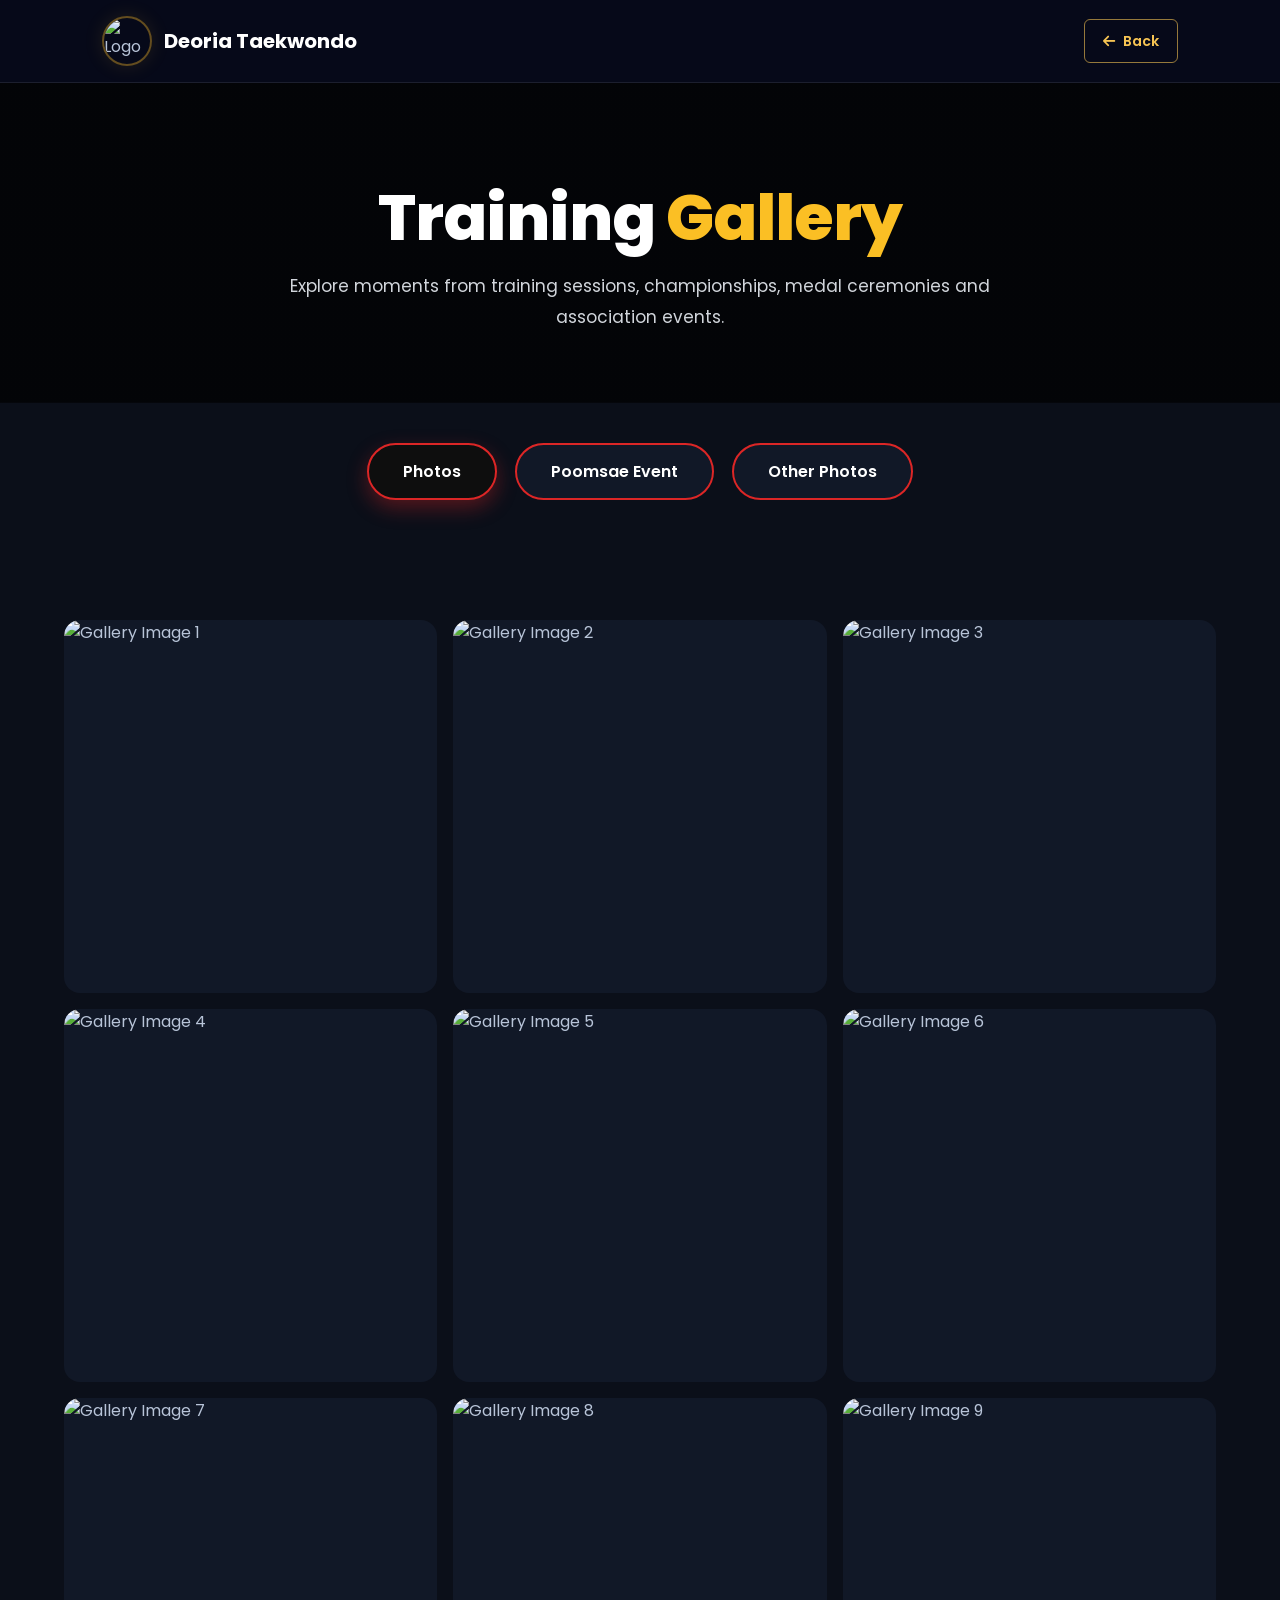
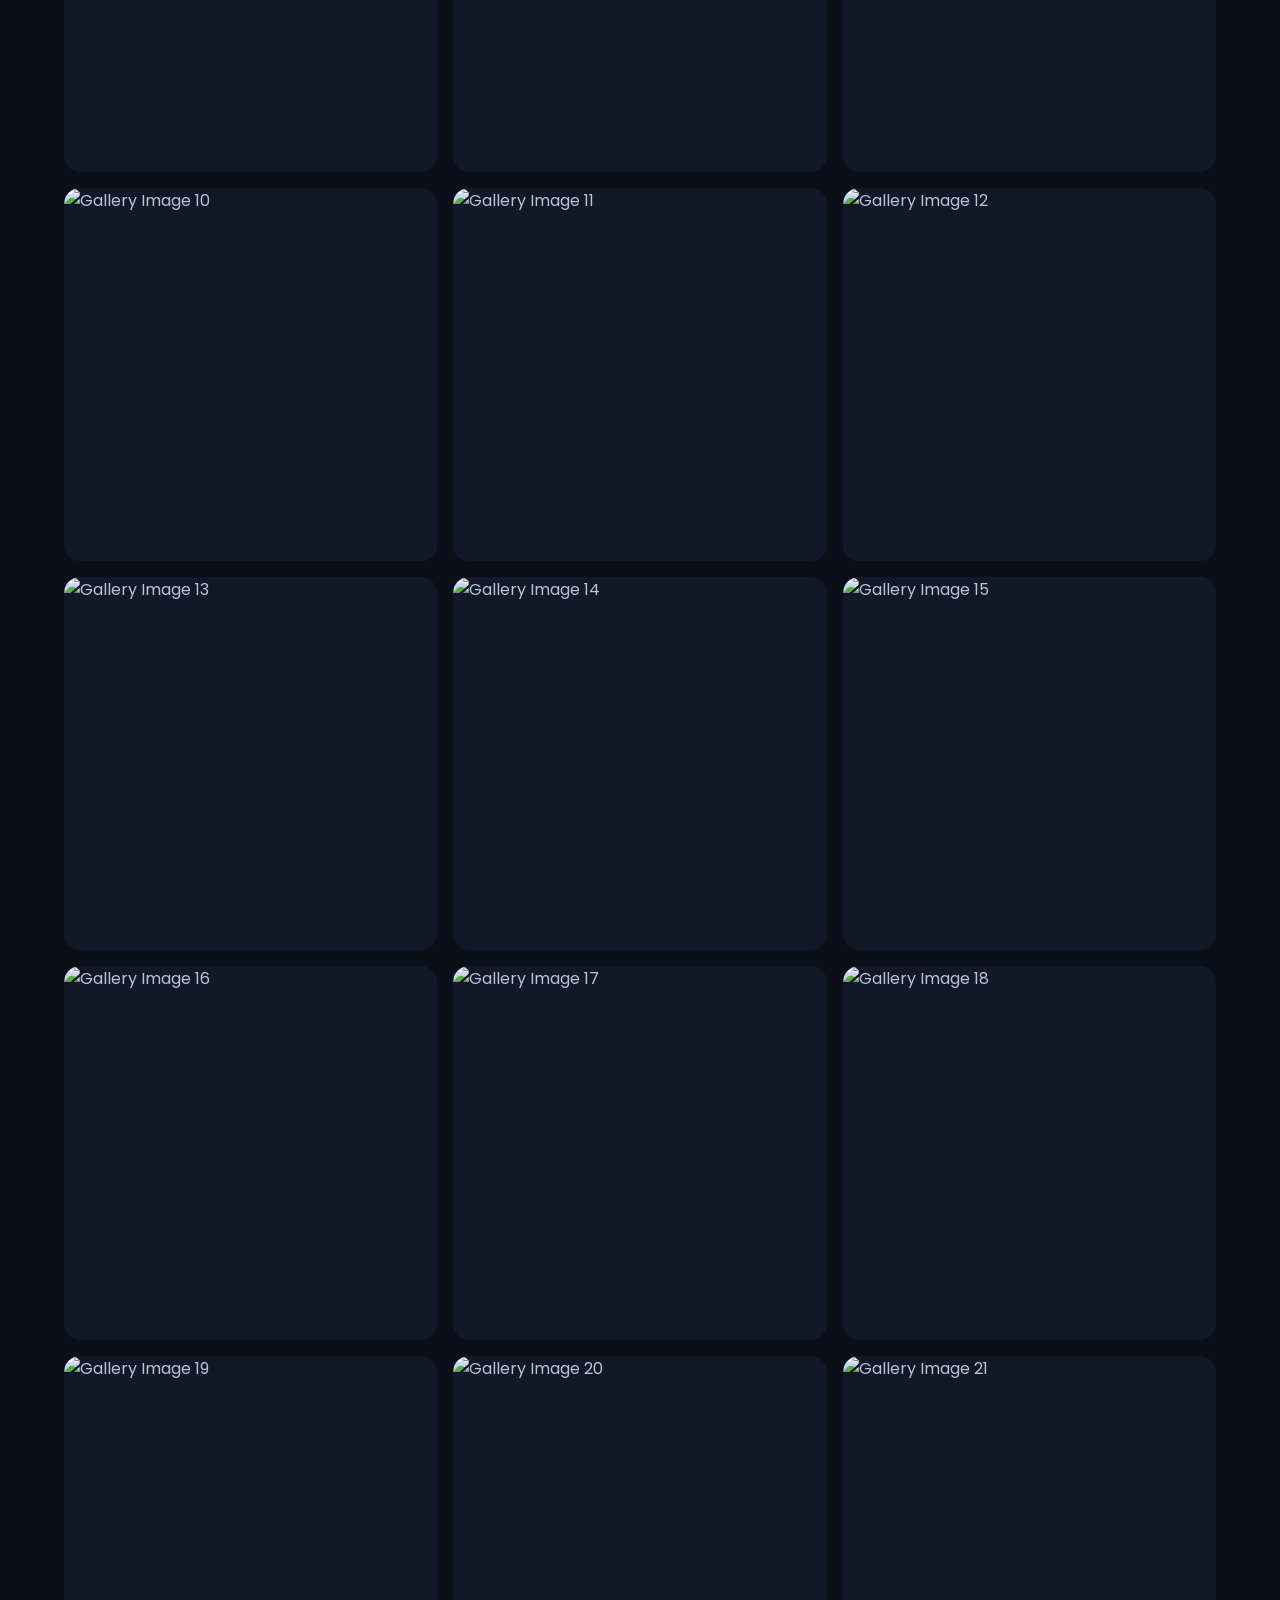
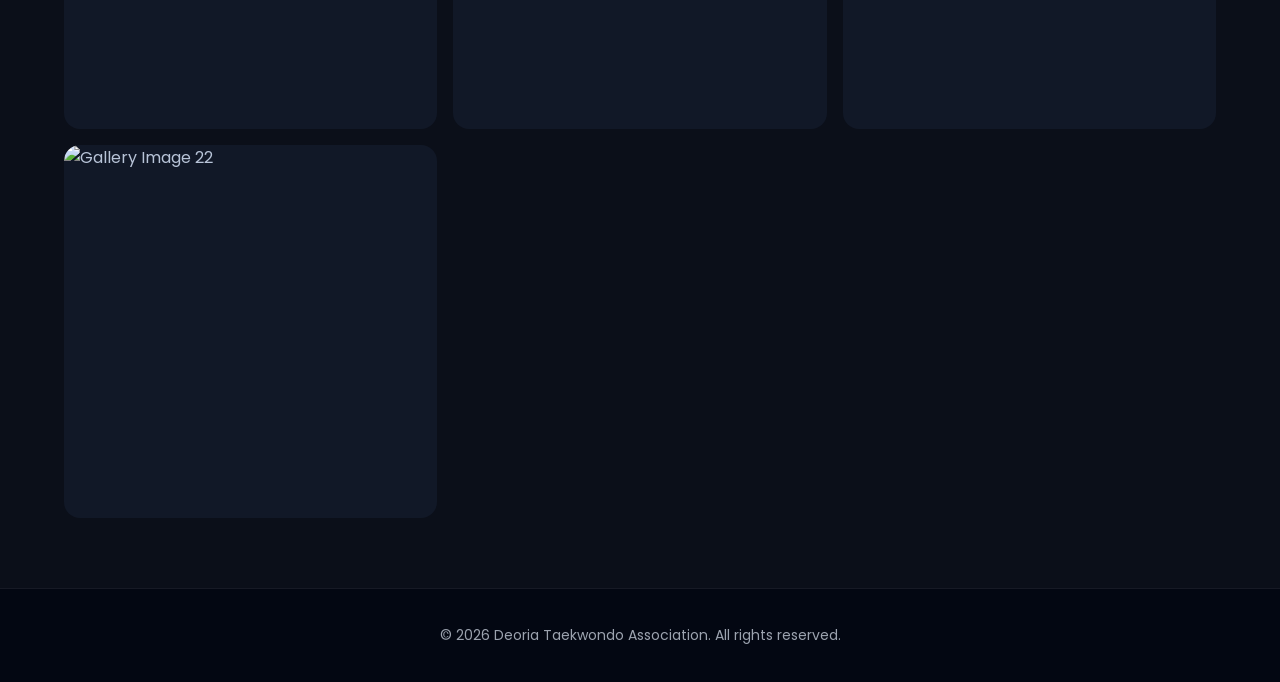
==== commit 647584f4: "edit new cox" ====
--- a/gallery.html
+++ b/gallery.html
@@ -4,7 +4,7 @@
 <meta charset="UTF-8">
 <meta name="viewport" content="width=device-width, initial-scale=1.0">
 <title>Gallery | Deoria Taekwondo Association</title>
-<meta name="description" content="Training photos from Deoria Taekwondo Association — sessions, championships and academy life.">
+<meta name="description" content="Photos from Deoria Taekwondo Association — training sessions, championships and association life.">
 <link rel="icon" type="image/png" href="https://res.cloudinary.com/dl4pvlmzt/image/upload/v1782634605/a56c0ac4-a6a0-4b51-a197-9ccc21ee9bd9_ptiuvb.png">
 
 <link href="https://fonts.googleapis.com/css2?family=Poppins:wght@300;400;500;600;700;800&display=swap" rel="stylesheet">
@@ -503,8 +503,11 @@
 
 }
 </style>
+<link rel="stylesheet" href="assets/css/site-polish.css">
 </head>
 <body>
+
+<a class="skip-link" href="#main-content">Skip to content</a>
 
 <!-- HEADER -->
 <header>
@@ -520,14 +523,14 @@
 </header>
 
 <!-- HERO -->
-<section class="gallery-hero">
+<section class="gallery-hero" id="main-content">
     <h1>Training <span>Gallery</span></h1>
-    <p>Explore moments from training sessions, championships, medal ceremonies and academy activities.</p>
+    <p>Explore moments from training sessions, championships, medal ceremonies and association events.</p>
 </section>
 
 <!-- Gallery Category Buttons -->
 <div class="gallery-buttons">
-    <a href="gallery.html" class="gallery-btn active">Academy Photos</a>
+    <a href="gallery.html" class="gallery-btn active">Photos</a>
     <a href="poomsae.html" class="gallery-btn">Poomsae Event</a>
     <a href="other.html" class="gallery-btn">Other Photos</a>
 </div>
@@ -538,24 +541,25 @@
 </section>
  
 <!-- LIGHTBOX -->
-<div class="popup" id="popup">
-    <span class="close-btn" id="closeBtn">&times;</span>
-    <button class="nav-btn prev" id="prevBtn"><i class="fas fa-chevron-left"></i></button>
+<div class="popup" id="popup" role="dialog" aria-modal="true" aria-label="Photo viewer" aria-hidden="true" tabindex="-1">
+    <button type="button" class="close-btn" id="closeBtn" aria-label="Close photo viewer">&times;</button>
+    <button type="button" class="viewer-fullscreen" id="fullscreenBtn" aria-label="Enter full screen" title="Enter full screen"><i class="fas fa-expand" aria-hidden="true"></i></button>
+    <button type="button" class="nav-btn prev" id="prevBtn" aria-label="Previous photo"><i class="fas fa-chevron-left" aria-hidden="true"></i></button>
     <div class="popup-inner">
         <img src="" id="popupImg" alt="Gallery Image">
     </div>
-    <button class="nav-btn next" id="nextBtn"><i class="fas fa-chevron-right"></i></button>
+    <button type="button" class="nav-btn next" id="nextBtn" aria-label="Next photo"><i class="fas fa-chevron-right" aria-hidden="true"></i></button>
     <div class="img-counter" id="imgCounter">1 / 22</div>
 </div>
 
 <!-- FOOTER -->
 <footer>
-    <p>Deoria Taekwondo Association © 2026</p>
+    <p>© 2026 Deoria Taekwondo Association. All rights reserved.</p>
 </footer>
 
 
 <!-- Scroll To Top Button -->
-<button id="scrollTopBtn" class="scroll-top-btn">
+<button id="scrollTopBtn" class="scroll-top-btn" type="button" aria-label="Back to top">
     <i class="fas fa-arrow-up"></i>
 </button>
 
@@ -637,4 +641,4 @@
 });
 </script>
 </body>
-</html>+</html>
--- a/assets/css/site-polish.css
+++ b/assets/css/site-polish.css
@@ -0,0 +1,158 @@
+/* Shared finishing touches for readable, keyboard-friendly pages. */
+:root {
+  color-scheme: dark;
+  scroll-padding-top: 5rem;
+}
+
+html {
+  scroll-behavior: smooth;
+  -webkit-text-size-adjust: 100%;
+}
+
+body {
+  min-width: 320px;
+  text-rendering: optimizeLegibility;
+  -webkit-font-smoothing: antialiased;
+}
+
+::selection {
+  color: #07101f;
+  background: #f6c453;
+}
+
+:focus-visible {
+  outline: 3px solid #f6c453 !important;
+  outline-offset: 3px;
+}
+
+.skip-link {
+  position: fixed;
+  top: 12px;
+  left: 12px;
+  z-index: 20000;
+  padding: 10px 16px;
+  color: #07101f;
+  background: #f6c453;
+  border-radius: 6px;
+  font-weight: 700;
+  text-decoration: none;
+  transform: translateY(-160%);
+}
+
+.skip-link:focus { transform: translateY(0); }
+
+button,
+a {
+  -webkit-tap-highlight-color: transparent;
+}
+
+button {
+  font: inherit;
+}
+
+img {
+  color: #b8c4d8;
+}
+
+/* Keep the standalone gallery and video headers in the same visual system. */
+header:not(#header) {
+  background: rgba(7, 9, 26, 0.96);
+  border-bottom: 1px solid rgba(255, 255, 255, 0.09);
+}
+
+header:not(#header) .navbar {
+  width: min(100%, 1280px);
+  margin-inline: auto;
+}
+
+header:not(#header) .logo img {
+  border: 2px solid rgba(240, 180, 41, 0.4);
+  box-shadow: 0 0 20px rgba(240, 180, 41, 0.12);
+}
+
+header:not(#header) .back-btn {
+  display: inline-flex;
+  min-height: 44px;
+  align-items: center;
+  justify-content: center;
+  gap: 8px;
+  padding: 9px 18px;
+  color: #f6c453;
+  background: transparent;
+  border: 1px solid rgba(246, 196, 83, 0.6);
+  border-radius: 6px;
+}
+
+header:not(#header) .back-btn:hover {
+  color: #07101f;
+  background: #f6c453;
+}
+
+@media (prefers-reduced-motion: reduce) {
+  *,
+  *::before,
+  *::after {
+    scroll-behavior: auto !important;
+    animation-duration: 0.01ms !important;
+    animation-iteration-count: 1 !important;
+    transition-duration: 0.01ms !important;
+  }
+}
+
+@media (max-width: 600px) {
+  .gallery-hero h1 { font-size: clamp(38px, 11vw, 54px); }
+  .gallery-hero { padding-inline: 5%; }
+  .gallery-buttons { gap: 8px; }
+  .gallery-btn { min-height: 44px; }
+  .vtab { min-height: 44px; }
+}
+
+/* Full-screen photo viewer controls shared by all gallery pages. */
+.popup { isolation: isolate; }
+.popup:fullscreen {
+  width: 100%;
+  height: 100%;
+  max-width: none;
+  max-height: none;
+  background: rgba(4, 6, 16, .98);
+}
+.popup-inner { padding: 68px 78px 76px; }
+.popup img {
+  max-width: min(1500px, 100%);
+  max-height: min(86dvh, 100%);
+  border-radius: 12px;
+  box-shadow: 0 24px 90px rgba(0, 0, 0, .5);
+  transition: opacity .16s ease, transform .16s ease;
+}
+.popup img.changing { opacity: .35; transform: scale(.985); }
+.close-btn, .viewer-fullscreen {
+  position: fixed;
+  top: max(16px, env(safe-area-inset-top));
+  width: 48px;
+  height: 48px;
+  border: 1px solid rgba(255,255,255,.16);
+  color: #fff;
+  background: rgba(17,24,39,.82);
+  backdrop-filter: blur(12px);
+  border-radius: 14px;
+  display: grid;
+  place-items: center;
+  cursor: pointer;
+}
+.close-btn { right: max(16px, env(safe-area-inset-right)); font-size: 28px; }
+.viewer-fullscreen { right: max(76px, calc(env(safe-area-inset-right) + 76px)); font-size: 16px; z-index: 10000; }
+.close-btn:hover, .viewer-fullscreen:hover { background: #c8102e; border-color: #c8102e; }
+.nav-btn { width: 54px; height: 54px; background: rgba(17,24,39,.78); border: 1px solid rgba(255,255,255,.16); backdrop-filter: blur(12px); }
+.nav-btn.prev { left: max(18px, env(safe-area-inset-left)); }
+.nav-btn.next { right: max(18px, env(safe-area-inset-right)); }
+.img-counter { bottom: max(20px, env(safe-area-inset-bottom)); padding: 9px 16px; background: rgba(17,24,39,.82); border: 1px solid rgba(255,255,255,.12); backdrop-filter: blur(12px); }
+@media (max-width: 600px) {
+  .popup-inner { padding: 72px 12px 86px; }
+  .popup img { max-width: 100%; max-height: 76dvh; border-radius: 8px; }
+  .nav-btn { top: auto; bottom: max(18px, env(safe-area-inset-bottom)); transform: none; width: 46px; height: 46px; }
+  .nav-btn.prev { left: max(16px, env(safe-area-inset-left)); }
+  .nav-btn.next { right: max(16px, env(safe-area-inset-right)); }
+  .img-counter { bottom: max(27px, calc(env(safe-area-inset-bottom) + 8px)); }
+  .close-btn, .viewer-fullscreen { top: max(12px, env(safe-area-inset-top)); width: 44px; height: 44px; }
+  .viewer-fullscreen { right: max(66px, calc(env(safe-area-inset-right) + 66px)); }
+}
